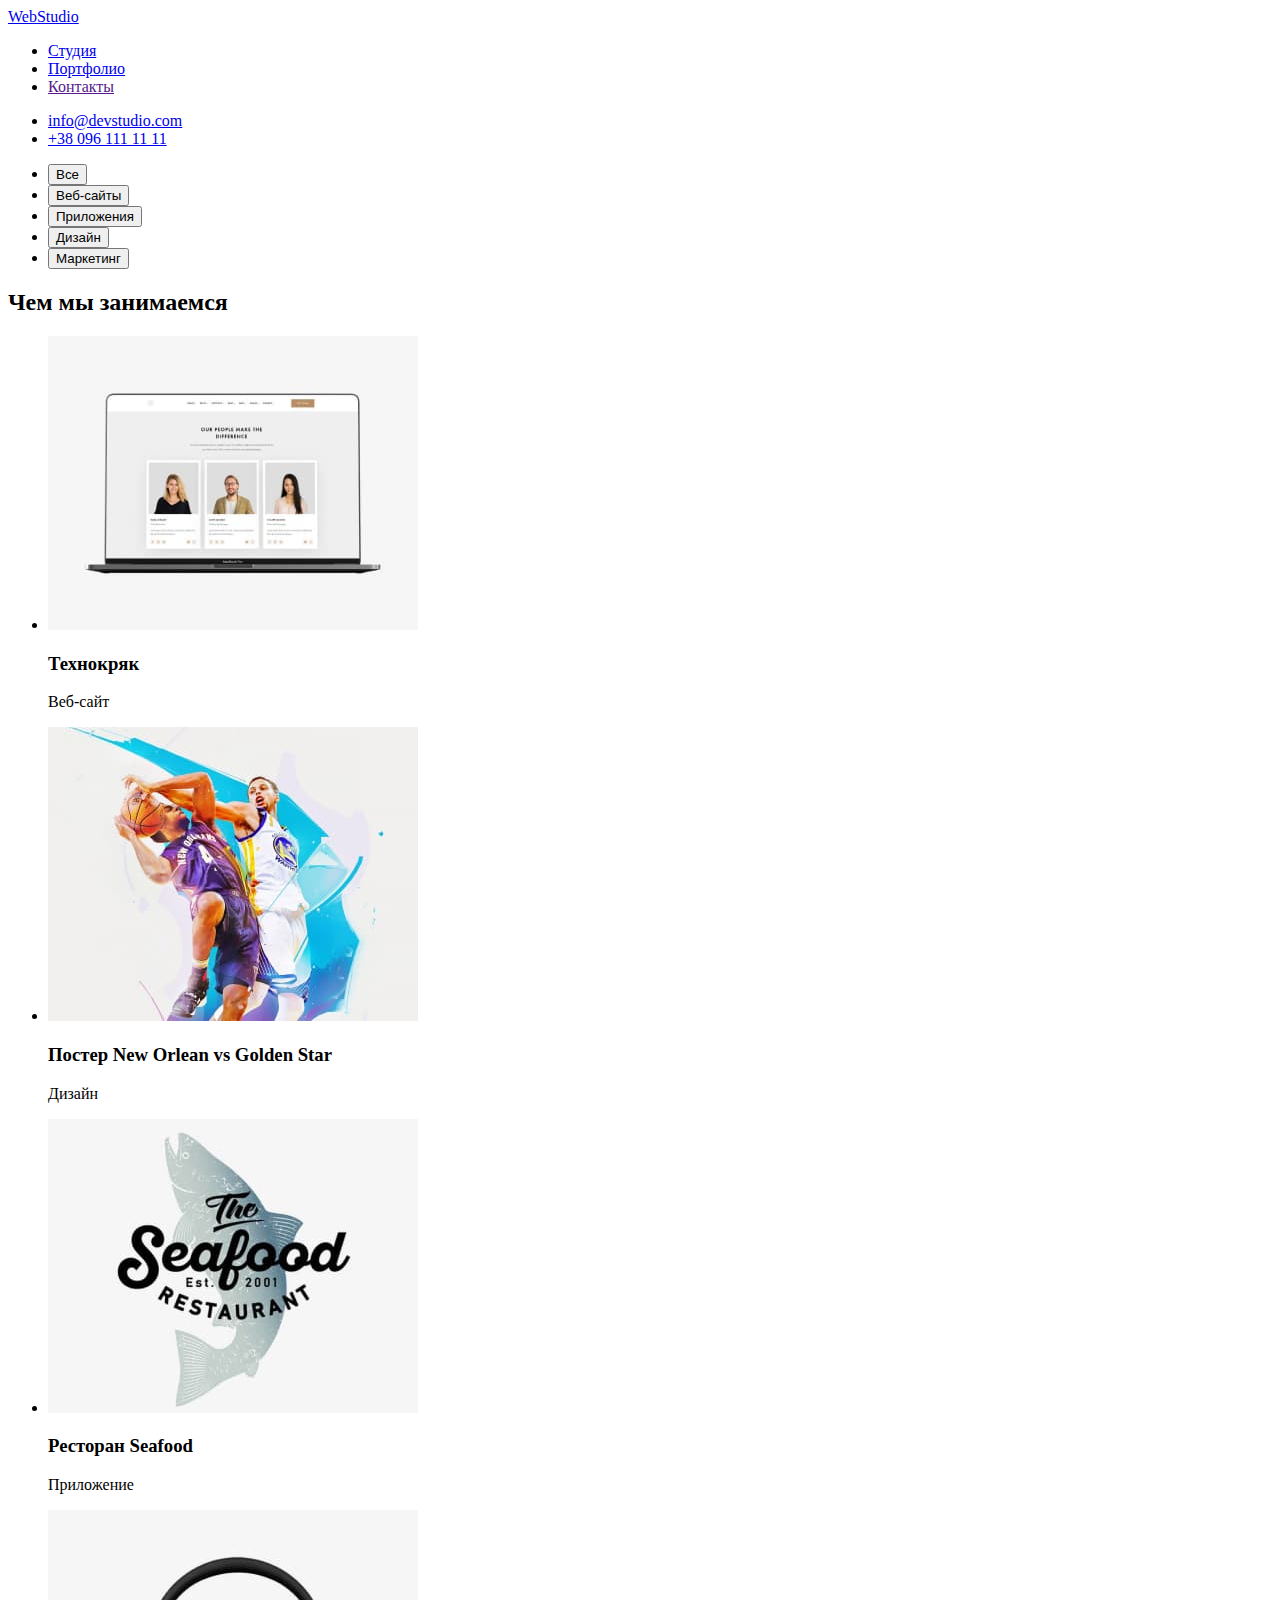
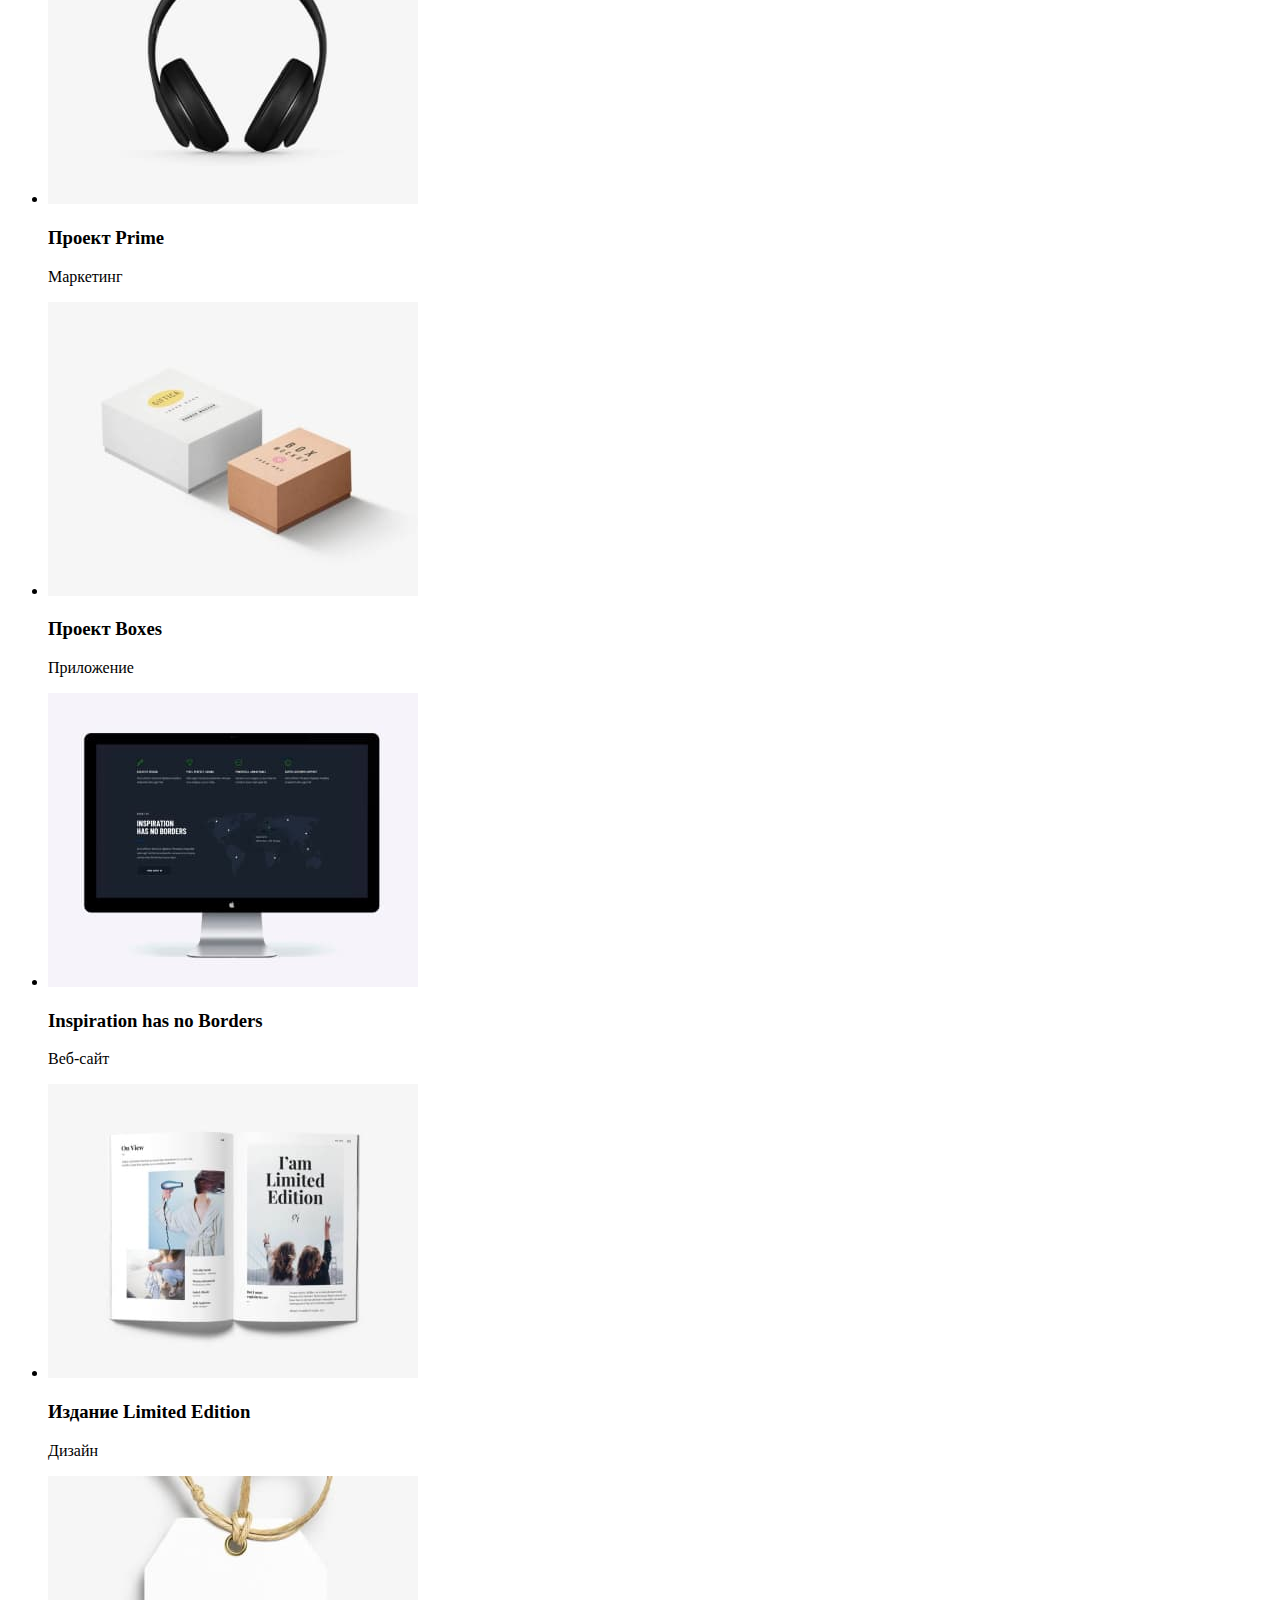
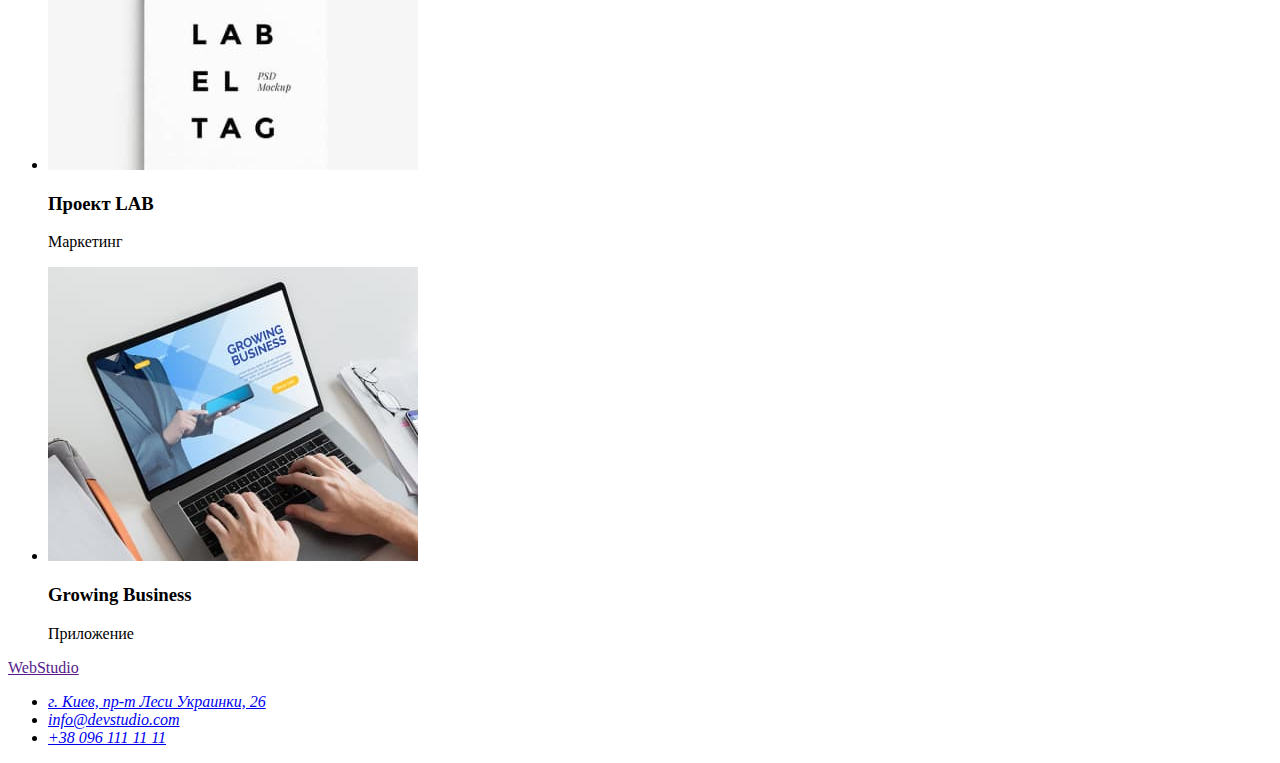
==== portfolio.html @ 5c87b514 "Update portfolio.html" ====
<!DOCTYPE html>
<html lang="en">
<head>
  <meta charset="UTF-8">
  <meta http-equiv="X-UA-Compatible" content="IE=edge">
  <meta name="viewport" content="width=device-width, initial-scale=1.0">
  <title>Document</title>
</head>
<body>

  <header>
    <nav>
      <a href="#">Web<span>Studio</span></a>
  
      <ul>
        <li> <a href="./index.html">Студия</a></li>
        <li> <a href="./portfolio.html">Портфолио</a></li>
        <li> <a href="">Контакты</a></li>
      </ul>
  
    </nav>
    <ul>
      <li><a href="mailto:info@devstudio.com">info@devstudio.com</a></li>
      <li><a href="tel:+380961111111">+38 096 111 11 11</a></li>
    </ul>
  </header>
  <main>
    <section>
      <ul>
        <li><button type="button">Все</button></li>
        <li><button type="button">Веб-сайты</button></li>
        <li><button type="button">Приложения</button></li>
        <li> <button type="button">Дизайн</button></li>
        <li> <button type="button">Маркетинг</button></li>
      </ul>
    </section>

    <section>
      <h2>Чем мы занимаемся</h2>
      <ul>
        <li> <img src="./images/technocryk.jpg" alt="Технокряк" width="370">
        <h3>Технокряк</h3>
        <p>Веб-сайт</p>
        </li>
        <li> <img src="./images/New_Orlean_vs_Golden_Star.jpg" alt="Постер_дизайн" width="370"></li>
        <h3>Постер New Orlean vs Golden Star</h3>
        <p>Дизайн</p>
        <li> <img src="./images/Seafood.jpg" alt="Ресторан" width="370"></li>
        <h3>Ресторан Seafood</h3>
        <p>Приложение</p>
        <li> <img src="./images/Prime.jpg" alt="Маркетинг" width="370"></li>
        <h3>Проект Prime</h3>
        <p>Маркетинг</p>
        <li> <img src="./images/Boxes.jpg" alt="Приложение" width="370"></li>
        <h3>Проект Boxes</h3>
        <p>Приложение</p>
        <li> <img src="./images/Inspiration_has_no_Borders.jpg" alt="Веб-сайт" width="370"></li>
        <h3>Inspiration has no Borders</h3>
        <p>Веб-сайт</p>
        <li> <img src="./images/Limited_Edition.jpg" alt="Дизайн" width="370"></li>
        <h3>Издание Limited Edition</h3>
        <p>Дизайн</p>
        <li> <img src="./images/LAB.jpg" alt="Маркетинг" width="370"></li>
        <h3>Проект LAB</h3>
        <p>Маркетинг</p>
        <li> <img src="./images/Growing_Business.jpg" alt="Приложение" width="370"></li>
        <h3>Growing Business</h3>
        <p>Приложение</p>
      
      </ul>
    
    </section>
  </main>
  <footer>
    <a href="">Web<span>Studio</span></a>
  
    <address>
      <ul>
        <li><a
            href="https://www.google.com/maps/d/viewer?msa=0&mid=10uSM3H-mIU3GznYo2szRIEphczw&ll=50.42732700000001%2C30.538092&z=17">г.
            Киев, пр-т Леси Украинки, 26</a></li>
        <li><a href="mailto:info@devstudio.com">info@devstudio.com</a></li>
        <li><a href="tel:+380961111111">+38 096 111 11 11</a></li>
      </ul>
  
    </address>
  </footer>

</body>
</html>
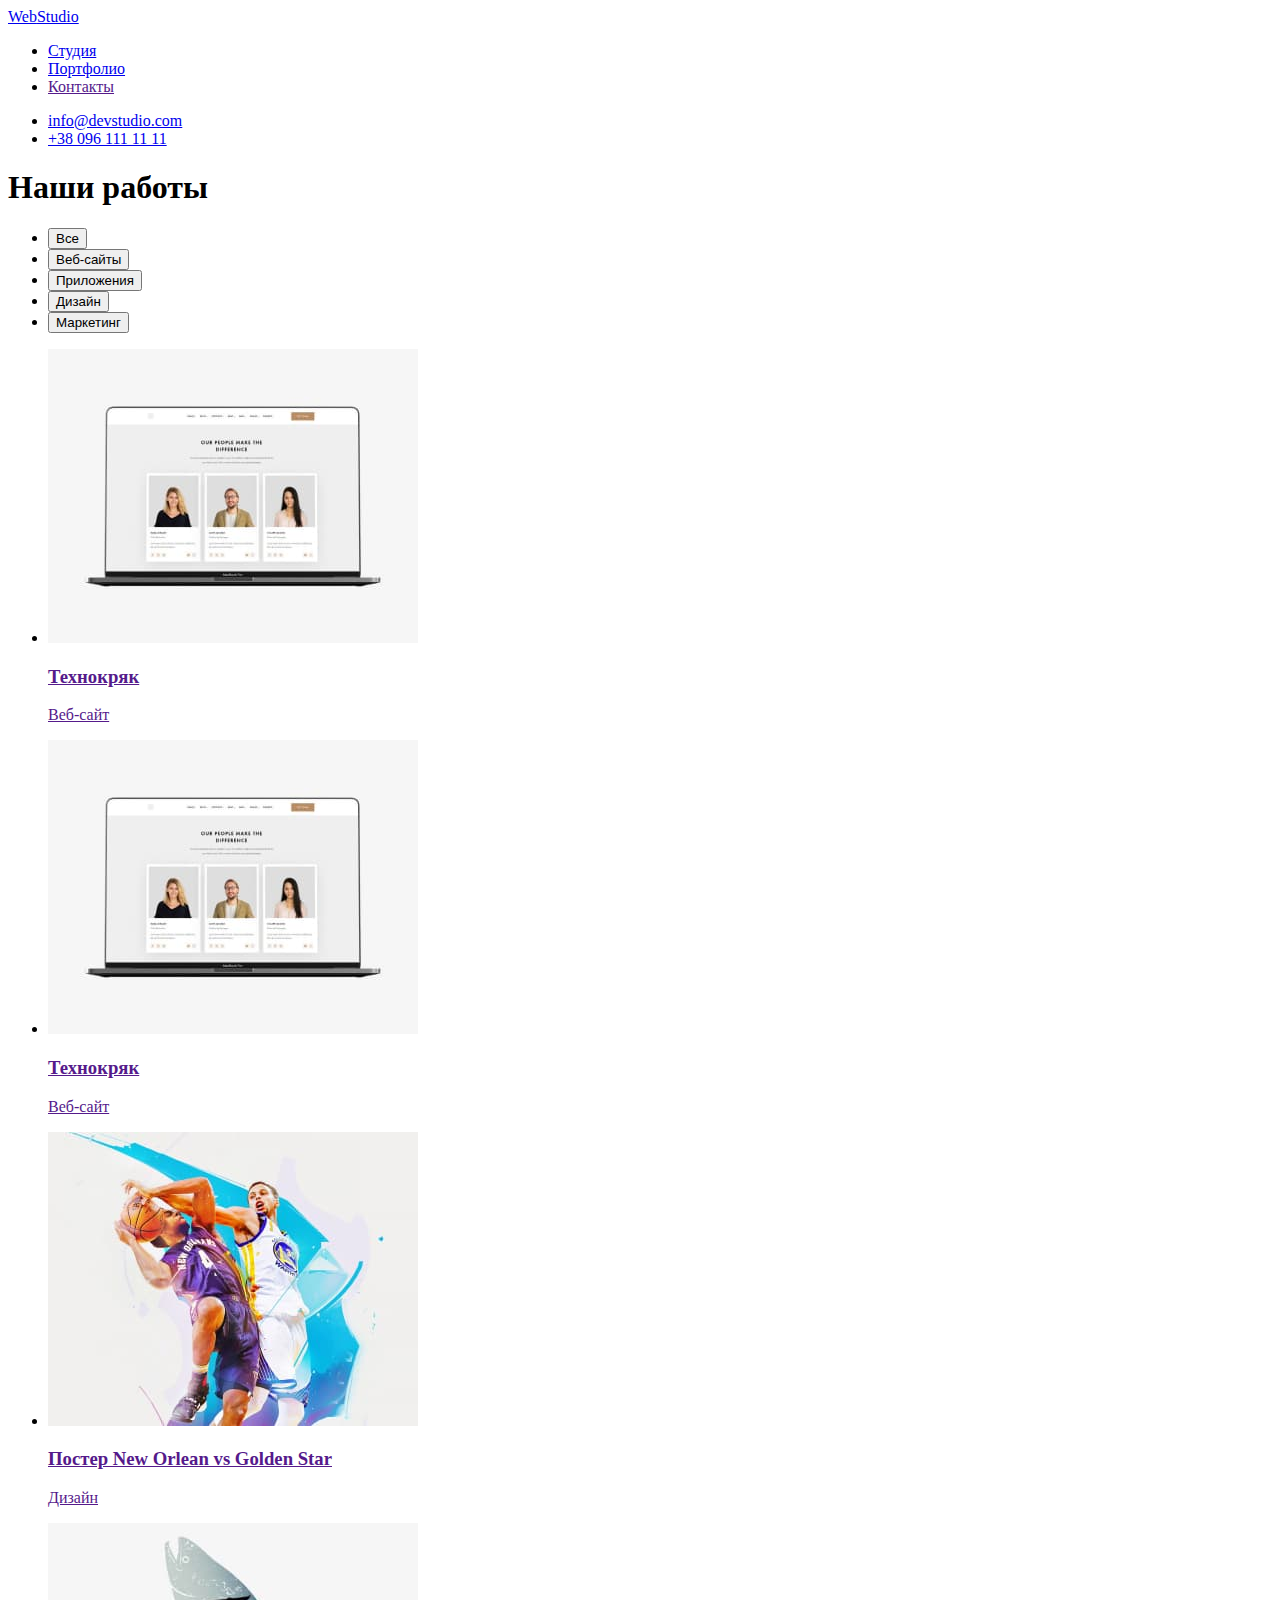
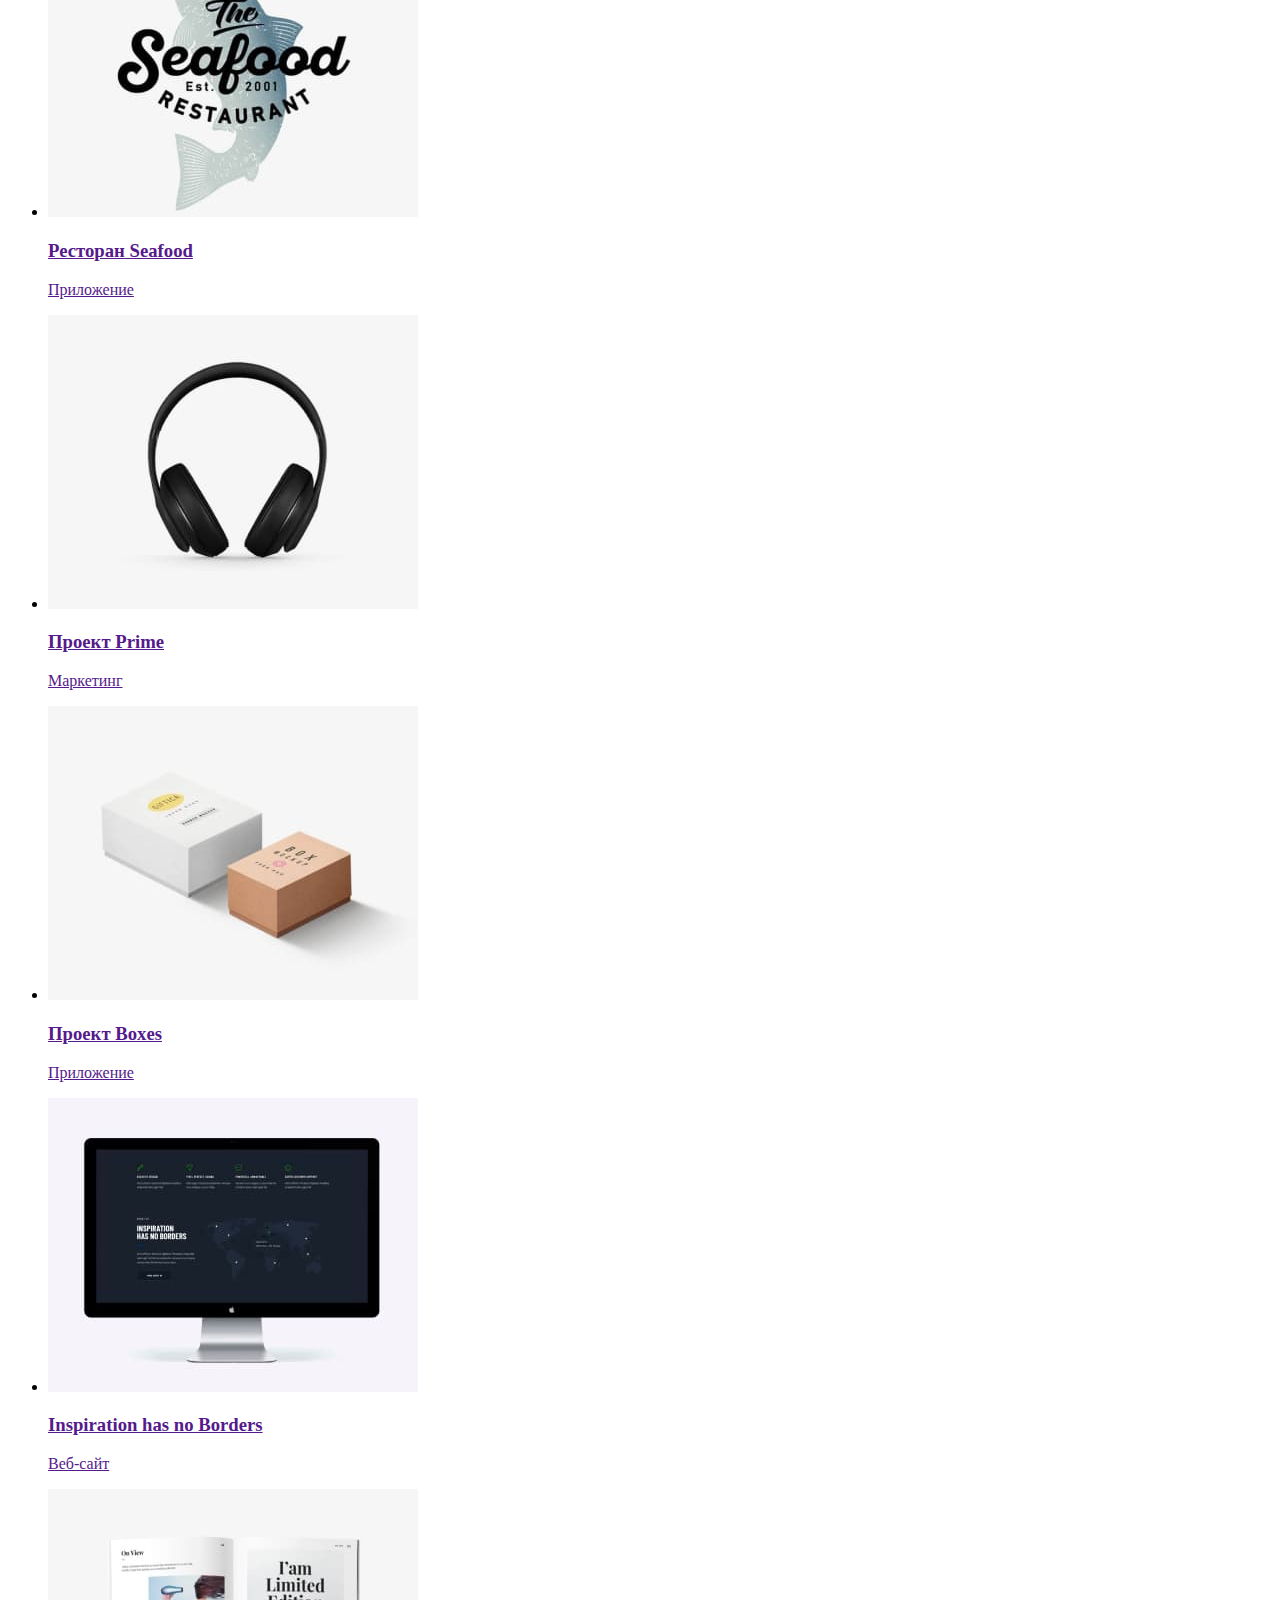
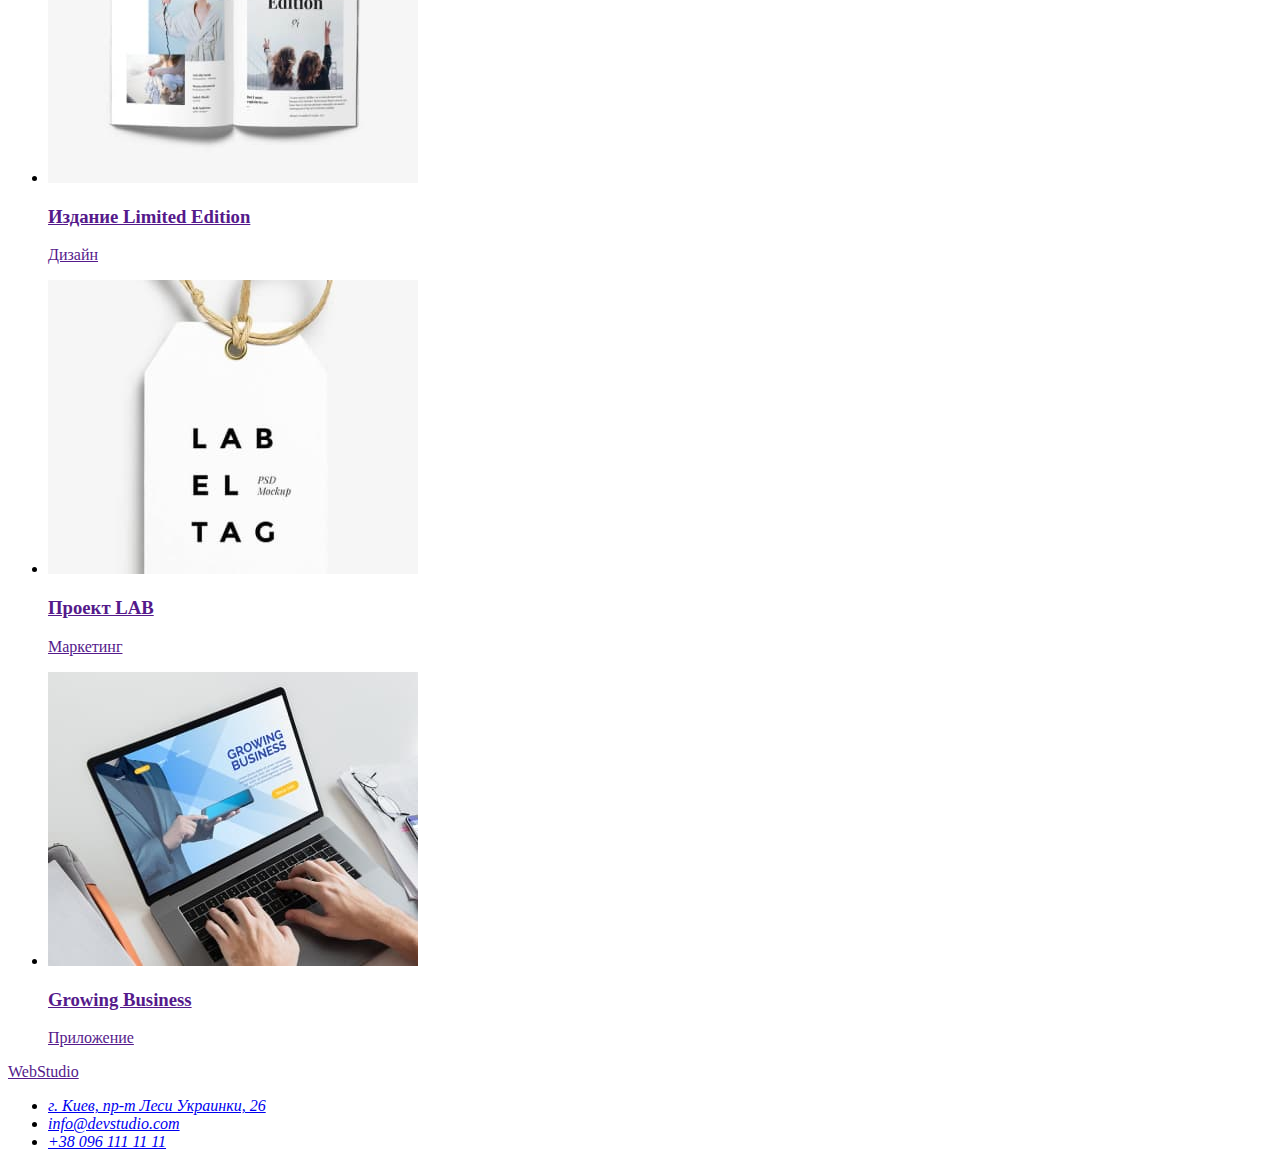
==== commit d38a9997: "добавляет классы для стилизации" ====
--- a/portfolio.html
+++ b/portfolio.html
@@ -5,82 +5,165 @@
   <meta http-equiv="X-UA-Compatible" content="IE=edge">
   <meta name="viewport" content="width=device-width, initial-scale=1.0">
   <title>Document</title>
+  <link rel="preconnect" href="https://fonts.googleapis.com">
+  <link rel="preconnect" href="https://fonts.gstatic.com" crossorigin>
+  <link
+    href="https://fonts.googleapis.com/css2?family=Raleway:wght@700&family=Roboto:ital,wght@0,400;0,500;0,700;1,900&display=swap"
+    rel="stylesheet">
+    <link rel="stylesheet" href="style.css">
 </head>
 <body>
 
   <header>
-    <nav>
-      <a href="#">Web<span>Studio</span></a>
+    <nav class="nav">
+      <a href="#" class="nav-logo">Web<span class="nav-link">Studio</span></a>
   
-      <ul>
-        <li> <a href="./index.html">Студия</a></li>
-        <li> <a href="./portfolio.html">Портфолио</a></li>
-        <li> <a href="">Контакты</a></li>
+      <ul class="nav-list">
+        <li class="nav-item">
+          <a href="./index.html" class="nav-link">Студия</a>
+        </li>
+        <li class="nav-item">
+          <a href="./portfolio.html" class="nav-link">Портфолио</a>
+        </li>
+        <li class="nav-item">
+          <a href="" class="nav-link">Контакты</a>
+        </li>
       </ul>
   
     </nav>
-    <ul>
-      <li><a href="mailto:info@devstudio.com">info@devstudio.com</a></li>
-      <li><a href="tel:+380961111111">+38 096 111 11 11</a></li>
+    <ul class="nav-contacts-list">
+      <li class="nav-contacts-list">
+        <a href="mailto:info@devstudio.com" class="nav-link">info@devstudio.com</a>
+      </li>
+      <li class="nav-contacts-list">
+        <a href="tel:+380961111111" class="nav-link">+38 096 111 11 11</a>
+      </li>
     </ul>
   </header>
+
   <main>
     <section>
-      <ul>
-        <li><button type="button">Все</button></li>
-        <li><button type="button">Веб-сайты</button></li>
-        <li><button type="button">Приложения</button></li>
-        <li> <button type="button">Дизайн</button></li>
-        <li> <button type="button">Маркетинг</button></li>
+      <h1>Наши работы</h1>
+      <ul class="filter-list">
+        <li class="filter-item">
+        <button type="button" class="filter-btn">Все</button>
+          </li>
+        <li class="filter-item">
+        <button type="button" class="filter-btn">Веб-сайты</button>
+          </li>
+        <li class="filter-item">
+          <button type="button" class="filter-btn">Приложения</button>
+          </li>
+        <li class="filter-item">
+           <button type="button" class="filter-btn">Дизайн</button>
+          </li>
+        <li class="filter-item">
+           <button type="button" class="filter-btn">Маркетинг</button>
+          </li>
       </ul>
-    </section>
+    
 
-    <section>
-      <h2>Чем мы занимаемся</h2>
-      <ul>
-        <li> <img src="./images/technocryk.jpg" alt="Технокряк" width="370">
-        <h3>Технокряк</h3>
-        <p>Веб-сайт</p>
+    
+      <ul class="section-working">
+        <li class="section-working-item"> 
+          <a href="" class="section-working-link" >
+            <img src="./images/technocryk.jpg" alt="Технокряк" width="370">
+            <h3 class="section-working-title">Технокряк</h3>
+            <p class="section-working-text">Веб-сайт</p>
+          </a>
         </li>
-        <li> <img src="./images/New_Orlean_vs_Golden_Star.jpg" alt="Постер_дизайн" width="370"></li>
-        <h3>Постер New Orlean vs Golden Star</h3>
-        <p>Дизайн</p>
-        <li> <img src="./images/Seafood.jpg" alt="Ресторан" width="370"></li>
-        <h3>Ресторан Seafood</h3>
-        <p>Приложение</p>
-        <li> <img src="./images/Prime.jpg" alt="Маркетинг" width="370"></li>
-        <h3>Проект Prime</h3>
-        <p>Маркетинг</p>
-        <li> <img src="./images/Boxes.jpg" alt="Приложение" width="370"></li>
-        <h3>Проект Boxes</h3>
-        <p>Приложение</p>
-        <li> <img src="./images/Inspiration_has_no_Borders.jpg" alt="Веб-сайт" width="370"></li>
-        <h3>Inspiration has no Borders</h3>
-        <p>Веб-сайт</p>
-        <li> <img src="./images/Limited_Edition.jpg" alt="Дизайн" width="370"></li>
-        <h3>Издание Limited Edition</h3>
-        <p>Дизайн</p>
-        <li> <img src="./images/LAB.jpg" alt="Маркетинг" width="370"></li>
-        <h3>Проект LAB</h3>
-        <p>Маркетинг</p>
-        <li> <img src="./images/Growing_Business.jpg" alt="Приложение" width="370"></li>
-        <h3>Growing Business</h3>
-        <p>Приложение</p>
+
+        <li  class="section-working-item">
+          <a href="" class="section-working-link">
+            <img src="./images/technocryk.jpg" alt="Технокряк" width="370">
+            <h3 class="section-working-title">Технокряк</h3>
+            <p class="section-working-text">Веб-сайт</p>
+        </a>
+        </li>
+
+        <li class="section-working-item"> 
+          <a href="" class="section-working-link">
+            <img src="./images/New_Orlean_vs_Golden_Star.jpg" alt="Постер_дизайн" width="370">
+            <h3 class="section-working-title">Постер New Orlean vs Golden Star</h3>
+            <p class="section-working-text">Дизайн</p>
+          </a>
+        </li>
+
+        <li class="section-working-item">
+          <a href="" class="section-working-link">
+          <img src="./images/Seafood.jpg" alt="Ресторан" width="370">
+        <h3 class="section-working-title">Ресторан Seafood</h3>
+        <p class="section-working-text">Приложение</p>
+         </a>
+        </li>
+
+        <li class="section-working-item">
+          <a href="" class="section-working-link">
+           <img src="./images/Prime.jpg" alt="Маркетинг" width="370">
+        <h3 class="section-working-title">Проект Prime</h3>
+        <p class="section-working-text">Маркетинг</p>
+         </a>
+        </li>
+
+        <li class="section-working-item">
+          <a href="" class="section-working-link">
+           <img src="./images/Boxes.jpg" alt="Приложение" width="370">
+        <h3 class="section-working-title">Проект Boxes</h3>
+        <p class="section-working-text">Приложение</p>
+         </a>
+        </li>
+
+        <li class="section-working-item">
+          <a href="" class="section-working-link">
+           <img src="./images/Inspiration_has_no_Borders.jpg" alt="Веб-сайт" width="370">
+        <h3 class="section-working-title">Inspiration has no Borders</h3>
+        <p class="section-working-text">Веб-сайт</p>
+         </a>
+        </li>
+        <li class="section-working-item">
+          <a href="" class="section-working-link">
+            <img src="./images/Limited_Edition.jpg" alt="Дизайн" width="370">
+            <h3 class="section-working-title">Издание Limited Edition</h3>
+            <p class="section-working-text">Дизайн</p>
+         </a>
+        </li>
+
+        <li class="section-working-item">
+          <a href="" class="section-working-link">
+            <img src="./images/LAB.jpg" alt="Маркетинг" width="370">
+            <h3 class="section-working-title">Проект LAB</h3>
+            <p class="section-working-text">Маркетинг</p>
+         </a>
+        </li>
+
+        <li class="section-working-item">
+          <a href="" class="section-working-link">
+           <img src="./images/Growing_Business.jpg" alt="Приложение" width="370">
+            <h3 class="section-working-title">Growing Business</h3>
+            <p class="section-working-text">Приложение</p>
+         </a>
+        </li>
       
       </ul>
     
     </section>
   </main>
+
   <footer>
-    <a href="">Web<span>Studio</span></a>
+    <a href="" class="nav-logo">Web<span class="nav-link">Studio</span></a>
   
     <address>
-      <ul>
-        <li><a
-            href="https://www.google.com/maps/d/viewer?msa=0&mid=10uSM3H-mIU3GznYo2szRIEphczw&ll=50.42732700000001%2C30.538092&z=17">г.
-            Киев, пр-т Леси Украинки, 26</a></li>
-        <li><a href="mailto:info@devstudio.com">info@devstudio.com</a></li>
-        <li><a href="tel:+380961111111">+38 096 111 11 11</a></li>
+      <ul class="addr-list">
+        <li class="addr-item">
+          <a href="https://www.google.com/maps/d/viewer?msa=0&mid=10uSM3H-mIU3GznYo2szRIEphczw&ll=50.42732700000001%2C30.538092&z=17"
+            class="addr-link">г. Киев, пр-т Леси Украинки, 26</a>
+        </li>
+        <li>
+          <a href="mailto:info@devstudio.com" class="addr-link">info@devstudio.com</a>
+        </li>
+        <li>
+          <a href="tel:+380961111111" class="addr-link">+38 096 111 11 11</a>
+        </li>
       </ul>
   
     </address>
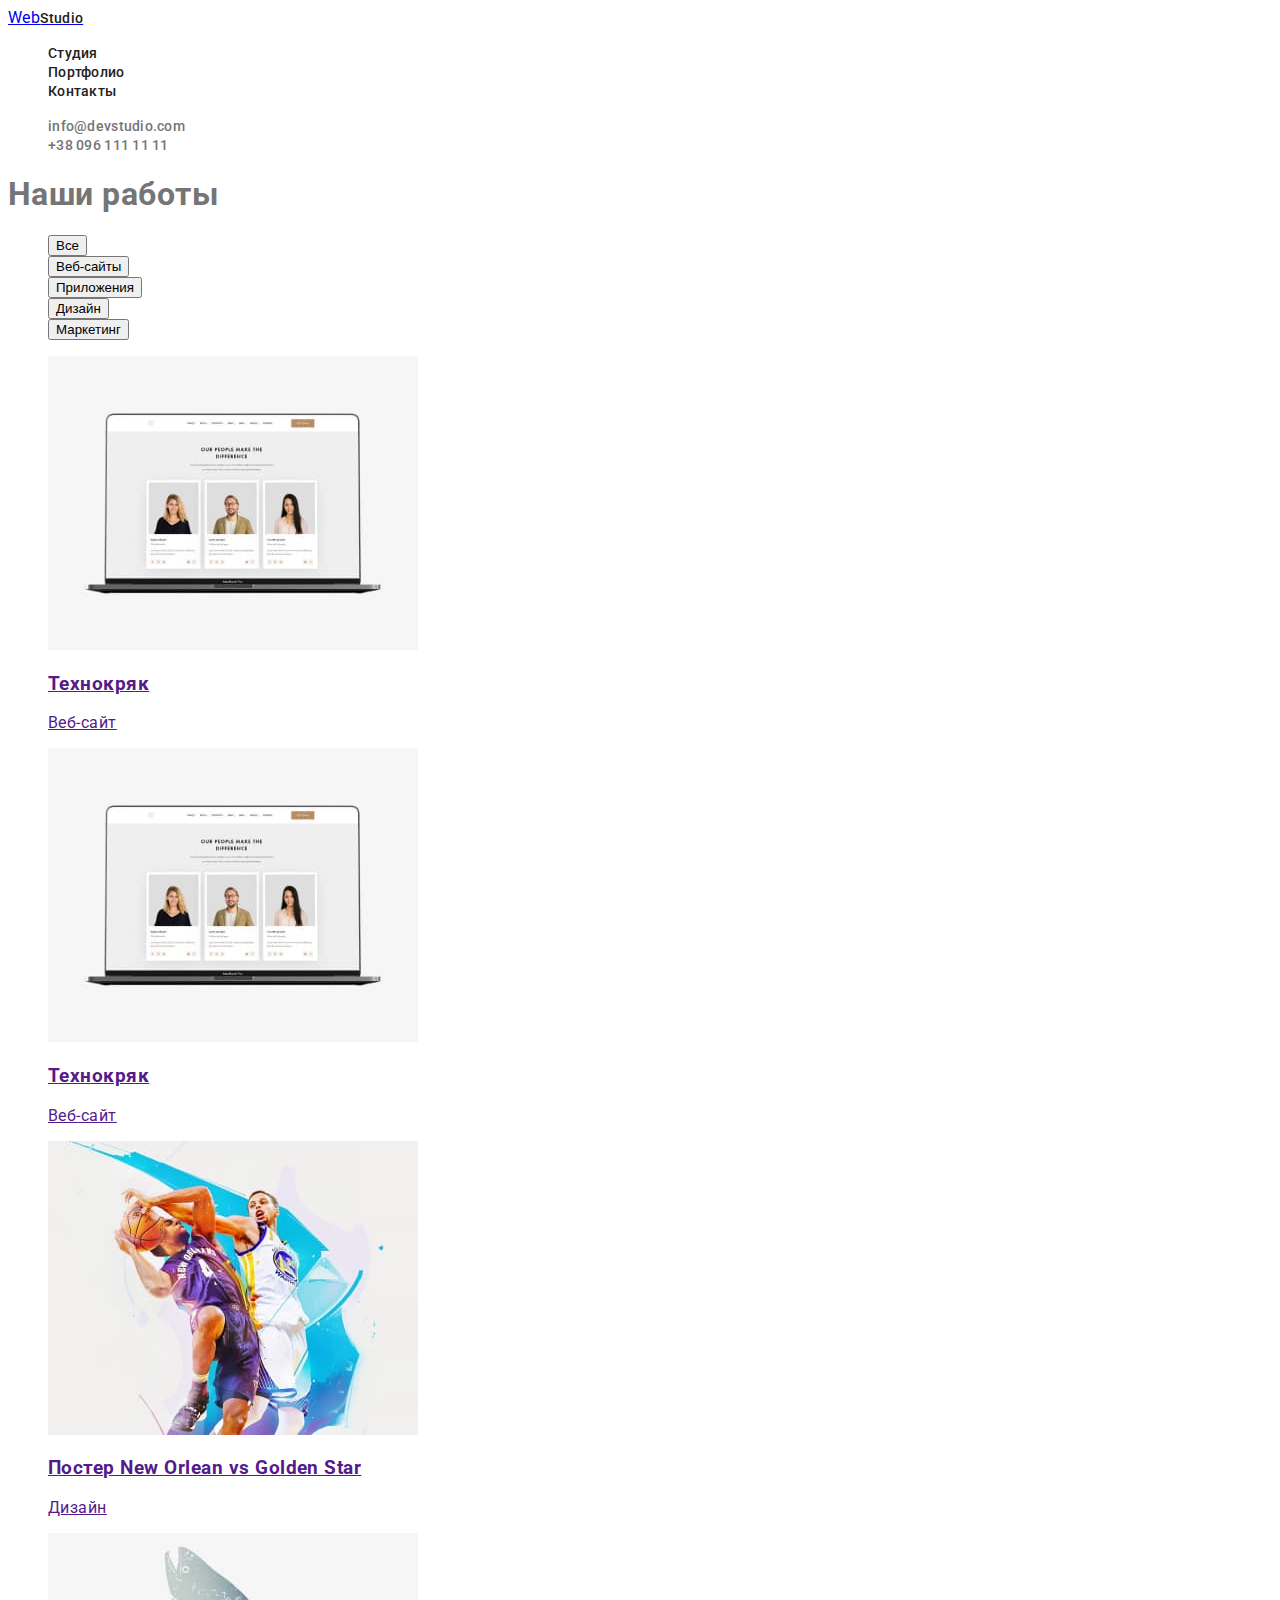
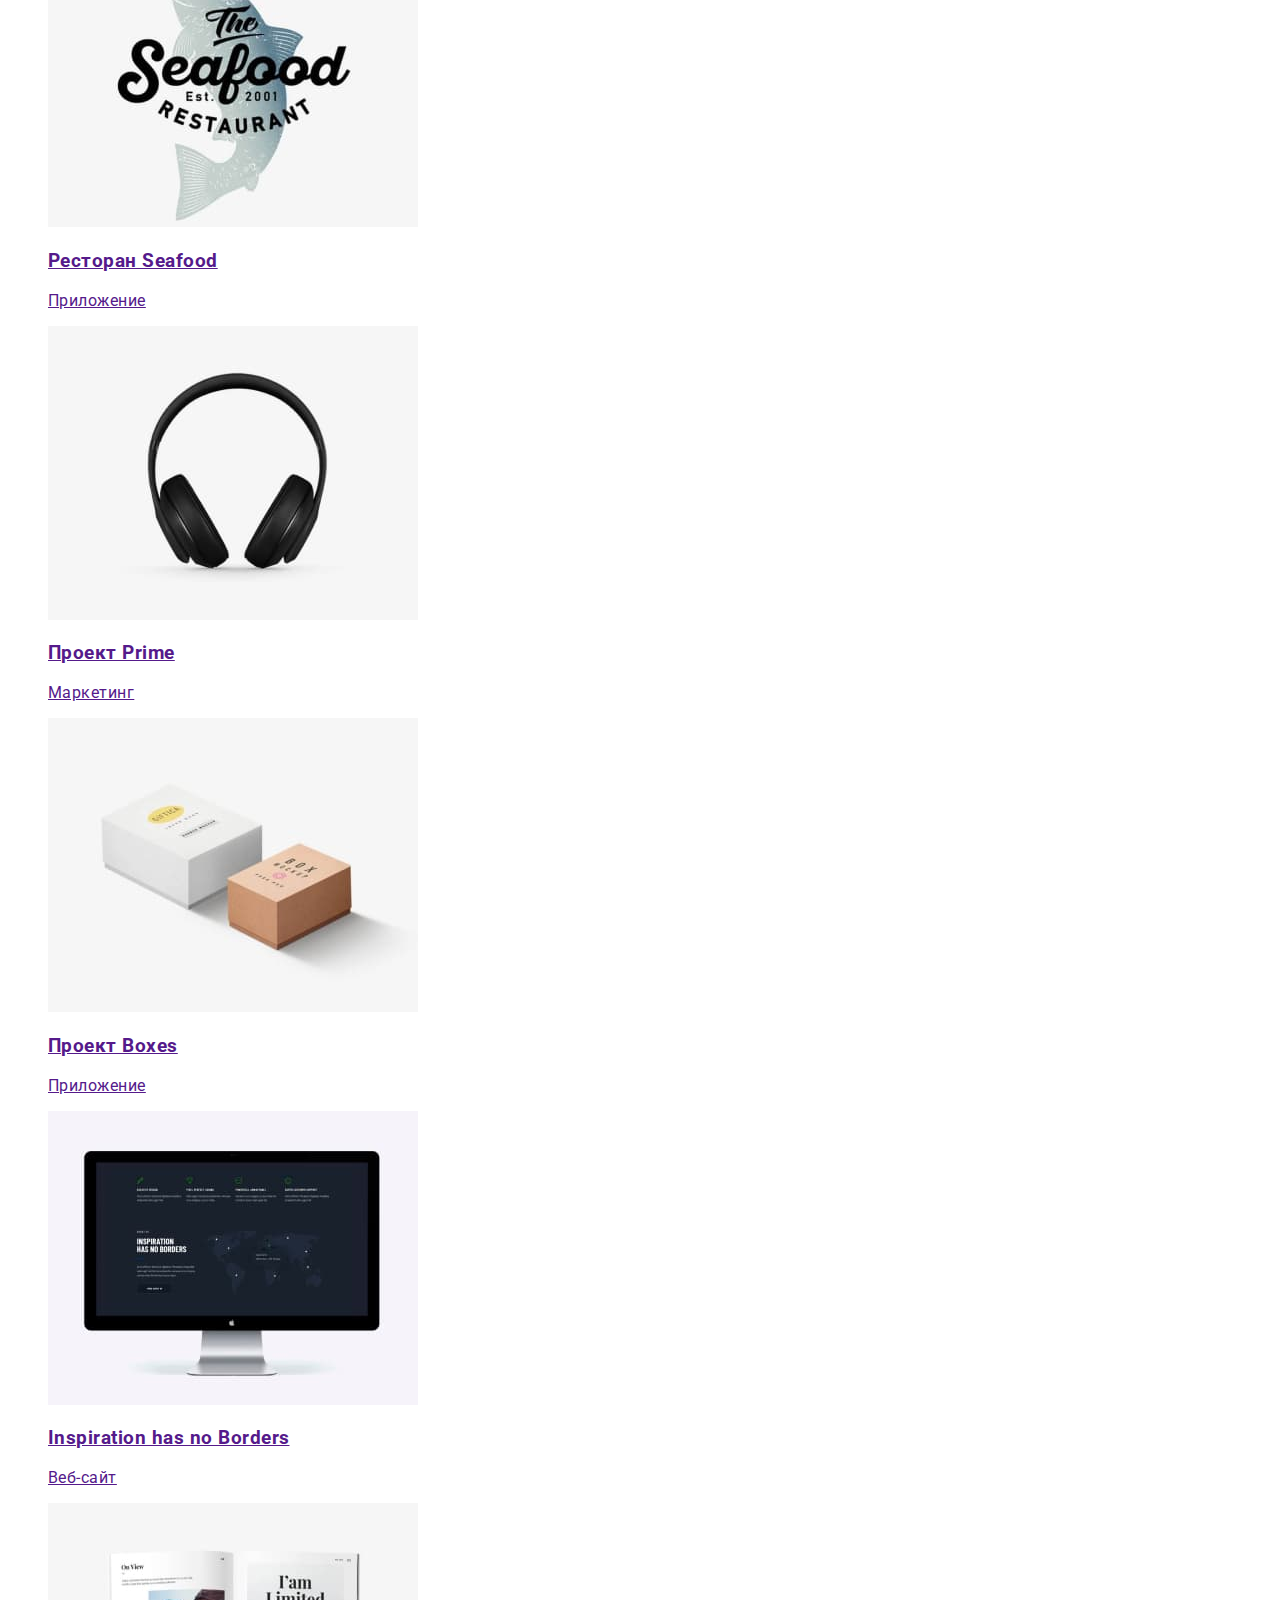
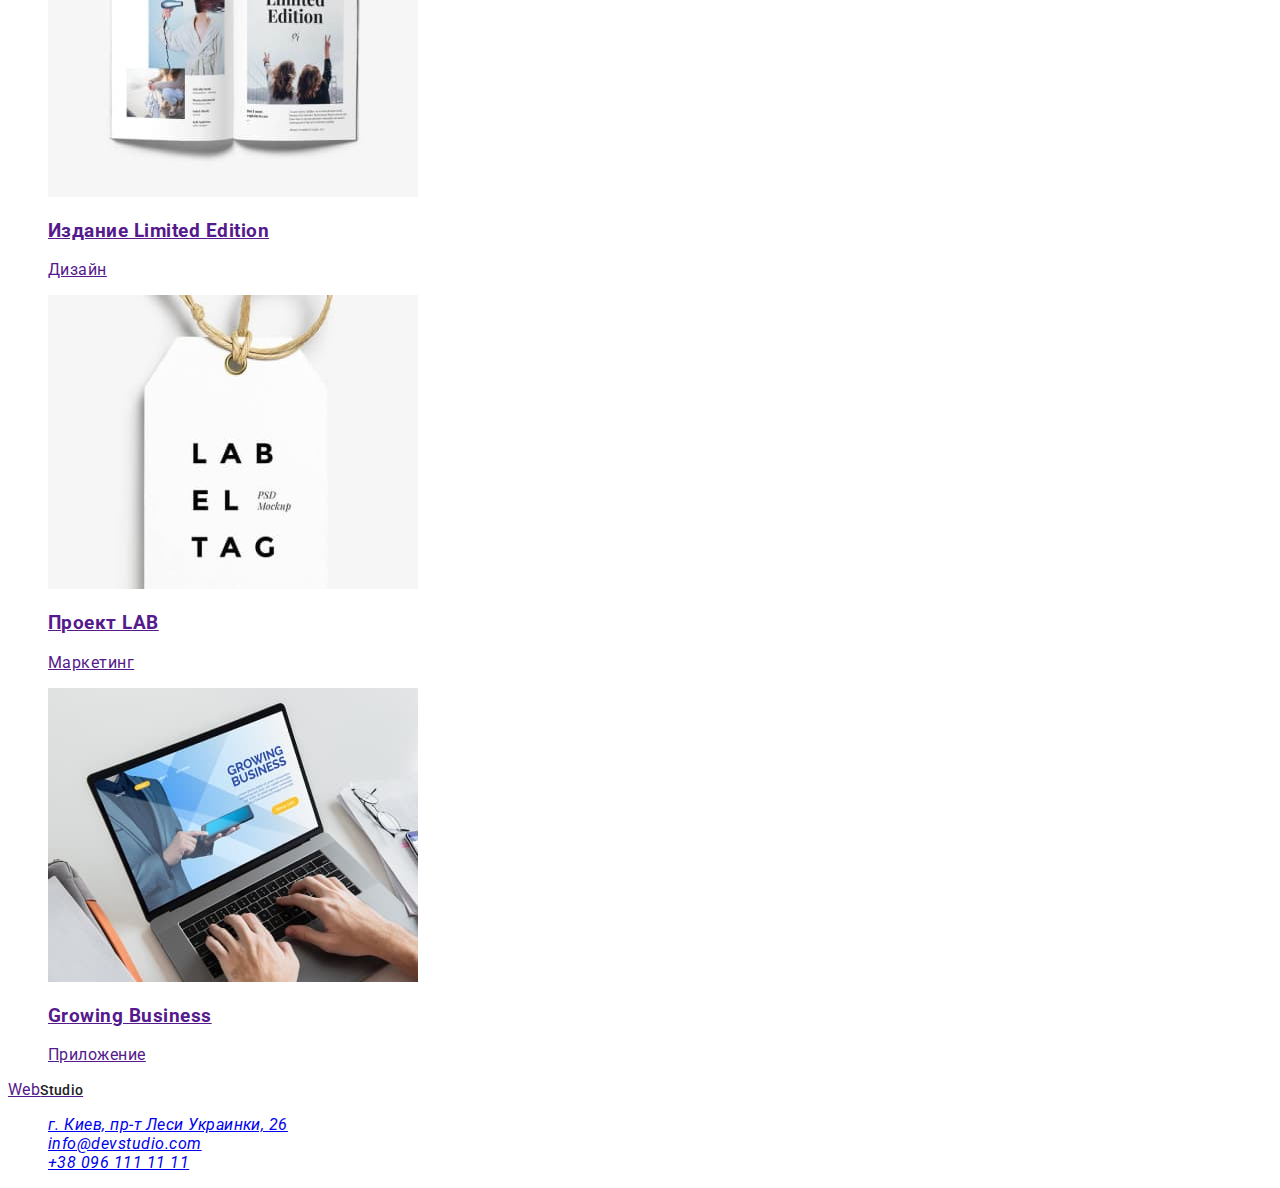
==== commit 4e5b72f4: "добавляет css стили" ====
--- a/portfolio.html
+++ b/portfolio.html
@@ -10,7 +10,7 @@
   <link
     href="https://fonts.googleapis.com/css2?family=Raleway:wght@700&family=Roboto:ital,wght@0,400;0,500;0,700;1,900&display=swap"
     rel="stylesheet">
-    <link rel="stylesheet" href="style.css">
+    <link rel="stylesheet" href="./scc/style.css">
 </head>
 <body>
 
@@ -18,7 +18,7 @@
     <nav class="nav">
       <a href="#" class="nav-logo">Web<span class="nav-link">Studio</span></a>
   
-      <ul class="nav-list">
+      <ul class="list nav-list">
         <li class="nav-item">
           <a href="./index.html" class="nav-link">Студия</a>
         </li>
@@ -31,11 +31,11 @@
       </ul>
   
     </nav>
-    <ul class="nav-contacts-list">
-      <li class="nav-contacts-list">
+    <ul class="list nav-contacts-list">
+      <li class="nav-contacts-item">
         <a href="mailto:info@devstudio.com" class="nav-link">info@devstudio.com</a>
       </li>
-      <li class="nav-contacts-list">
+      <li class="nav-contacts-item">
         <a href="tel:+380961111111" class="nav-link">+38 096 111 11 11</a>
       </li>
     </ul>
@@ -44,7 +44,7 @@
   <main>
     <section>
       <h1>Наши работы</h1>
-      <ul class="filter-list">
+      <ul class="list filter-list">
         <li class="filter-item">
         <button type="button" class="filter-btn">Все</button>
           </li>
@@ -64,7 +64,7 @@
     
 
     
-      <ul class="section-working">
+      <ul class="list section-working">
         <li class="section-working-item"> 
           <a href="" class="section-working-link" >
             <img src="./images/technocryk.jpg" alt="Технокряк" width="370">
@@ -153,7 +153,7 @@
     <a href="" class="nav-logo">Web<span class="nav-link">Studio</span></a>
   
     <address>
-      <ul class="addr-list">
+      <ul class="list addr-list">
         <li class="addr-item">
           <a href="https://www.google.com/maps/d/viewer?msa=0&mid=10uSM3H-mIU3GznYo2szRIEphczw&ll=50.42732700000001%2C30.538092&z=17"
             class="addr-link">г. Киев, пр-т Леси Украинки, 26</a>
--- a/scc/style.css
+++ b/scc/style.css
@@ -0,0 +1,101 @@
+:root {
+  --primere-text: #757575;
+  --title: #212121;
+  --secondary: #ffffff;
+  --bg-footer: #2f303a;
+  --accent: #2196f3;
+}
+
+body {
+  font-family: 'Roboto', sans-serif;
+  letter-spacing: 0.03em;
+  background-color: var(--secondary);
+  color: var(--primere-text);
+}
+
+.list {
+  list-style: none;
+}
+.nav-logo .accent {
+  text-decoration: none;
+  color: var(--accent);
+  font-weight: bold;
+  font-size: 26px;
+  line-height: 1.19;
+  letter-spacing: 0.03em;
+}
+.nav-link {
+  text-decoration: none;
+  font-weight: 500;
+  font-size: 14px;
+  line-height: 1.14;
+  letter-spacing: 0.02em;
+  color: var(--title);
+}
+
+.nav-contacts-item .nav-link {
+  font-weight: 500;
+  font-size: 14px;
+  line-height: 1.14;
+  letter-spacing: 0.02em;
+  color: var(--primere-text);
+}
+
+.title {
+  font-weight: 900;
+  font-size: 44px;
+  line-height: 1.36;
+  text-align: center;
+  letter-spacing: 0.06em;
+  text-transform: uppercase;
+  background: #2f303a;
+  color: var(--secondary);
+}
+
+.btn {
+  font-weight: bold;
+  font-size: 16px;
+  line-height: 1.87;
+  letter-spacing: 0.06em;
+  color: var(--secondary);
+  background: var(--accent);
+  box-shadow: 0px 4px 4px rgba(0, 0, 0, 0.15);
+  border-radius: 4px;
+  border: none;
+}
+.section-title {
+  font-weight: bold;
+  font-size: 36px;
+  line-height: 1.17;
+  text-align: center;
+  letter-spacing: 0.03em;
+  color: var(--title);
+}
+.pas-title {
+  font-weight: bold;
+  font-size: 14px;
+  line-height: 1.14;
+  letter-spacing: 0.03em;
+  text-transform: uppercase;
+
+  color: var(--title);
+}
+.pas-text {
+  font-size: 14px;
+  line-height: 1.71;
+  letter-spacing: 0.03em;
+}
+
+.user-team {
+  font-weight: 500;
+  font-size: 16px;
+  line-height: 1.19;
+  letter-spacing: 0.03em;
+  color: var(--title);
+}
+
+.user-text {
+  font-size: 16px;
+  line-height: 1.19;
+  letter-spacing: 0.03em;
+}
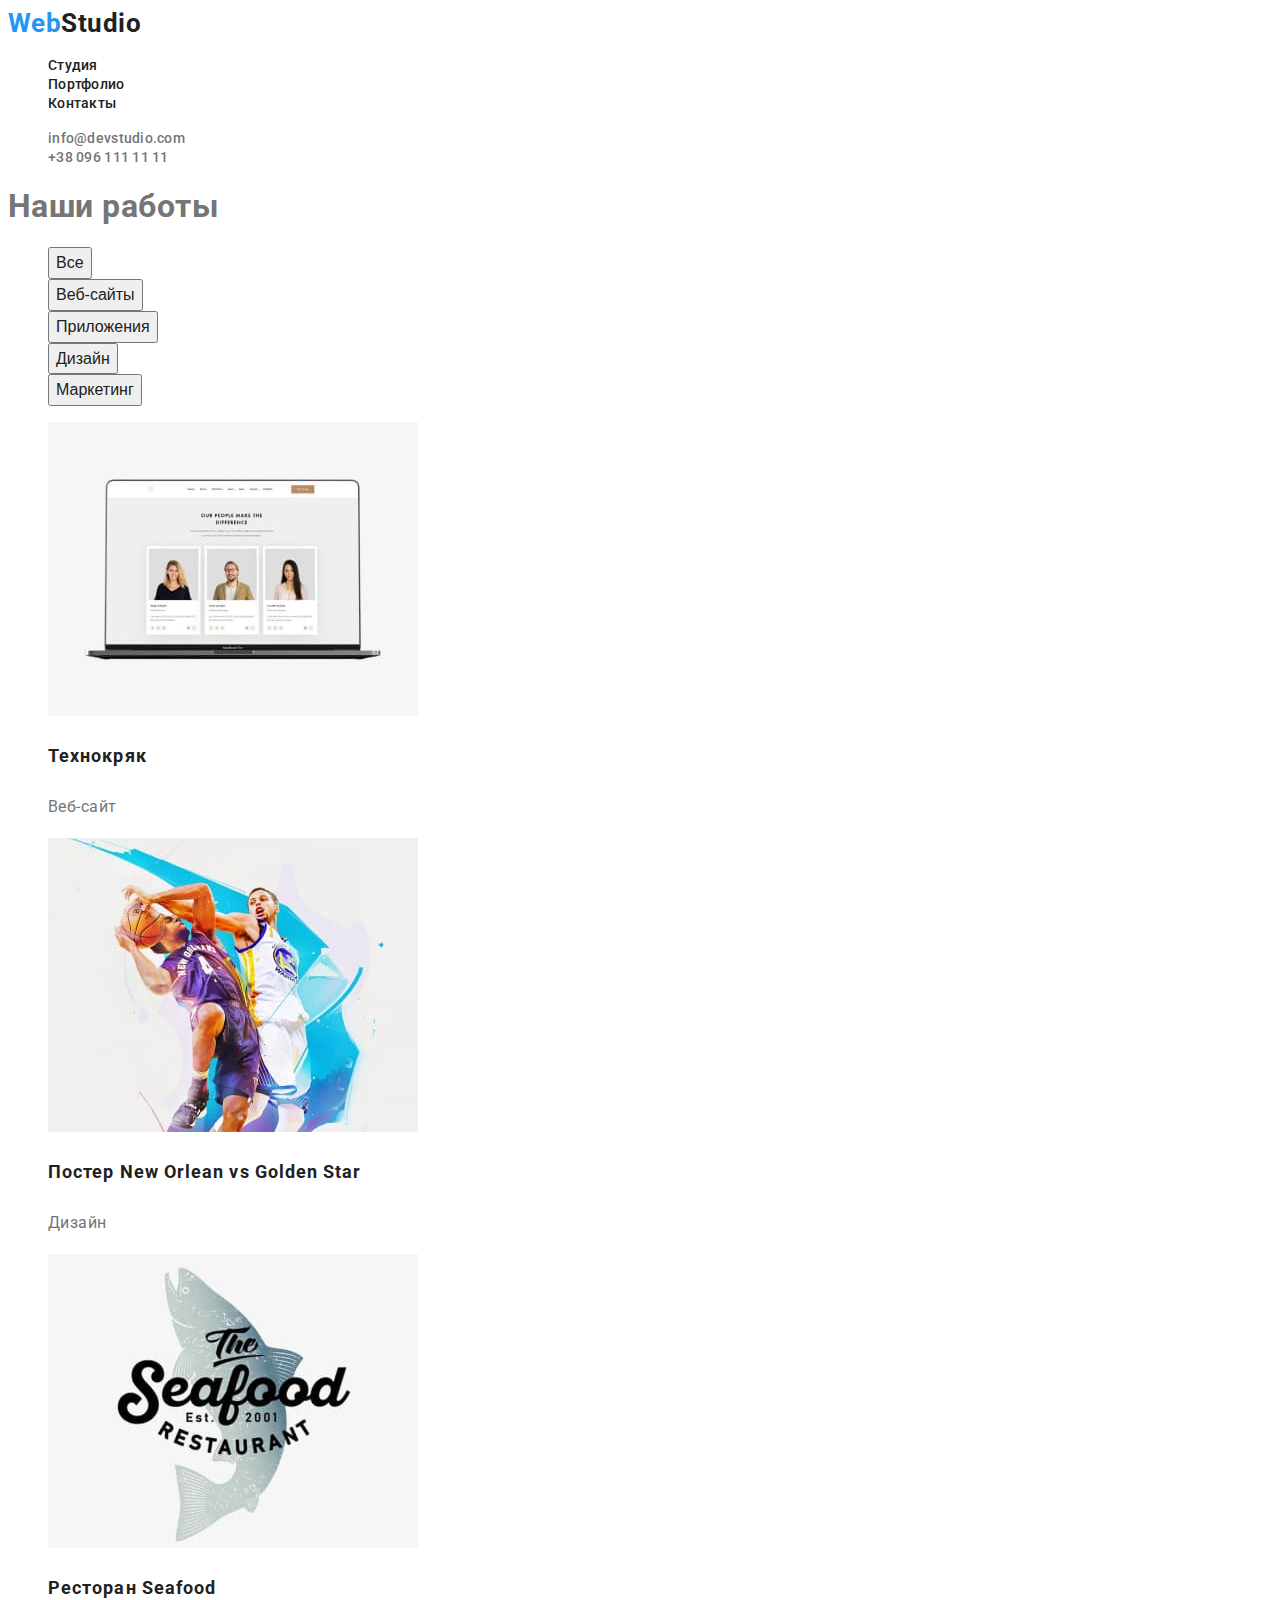
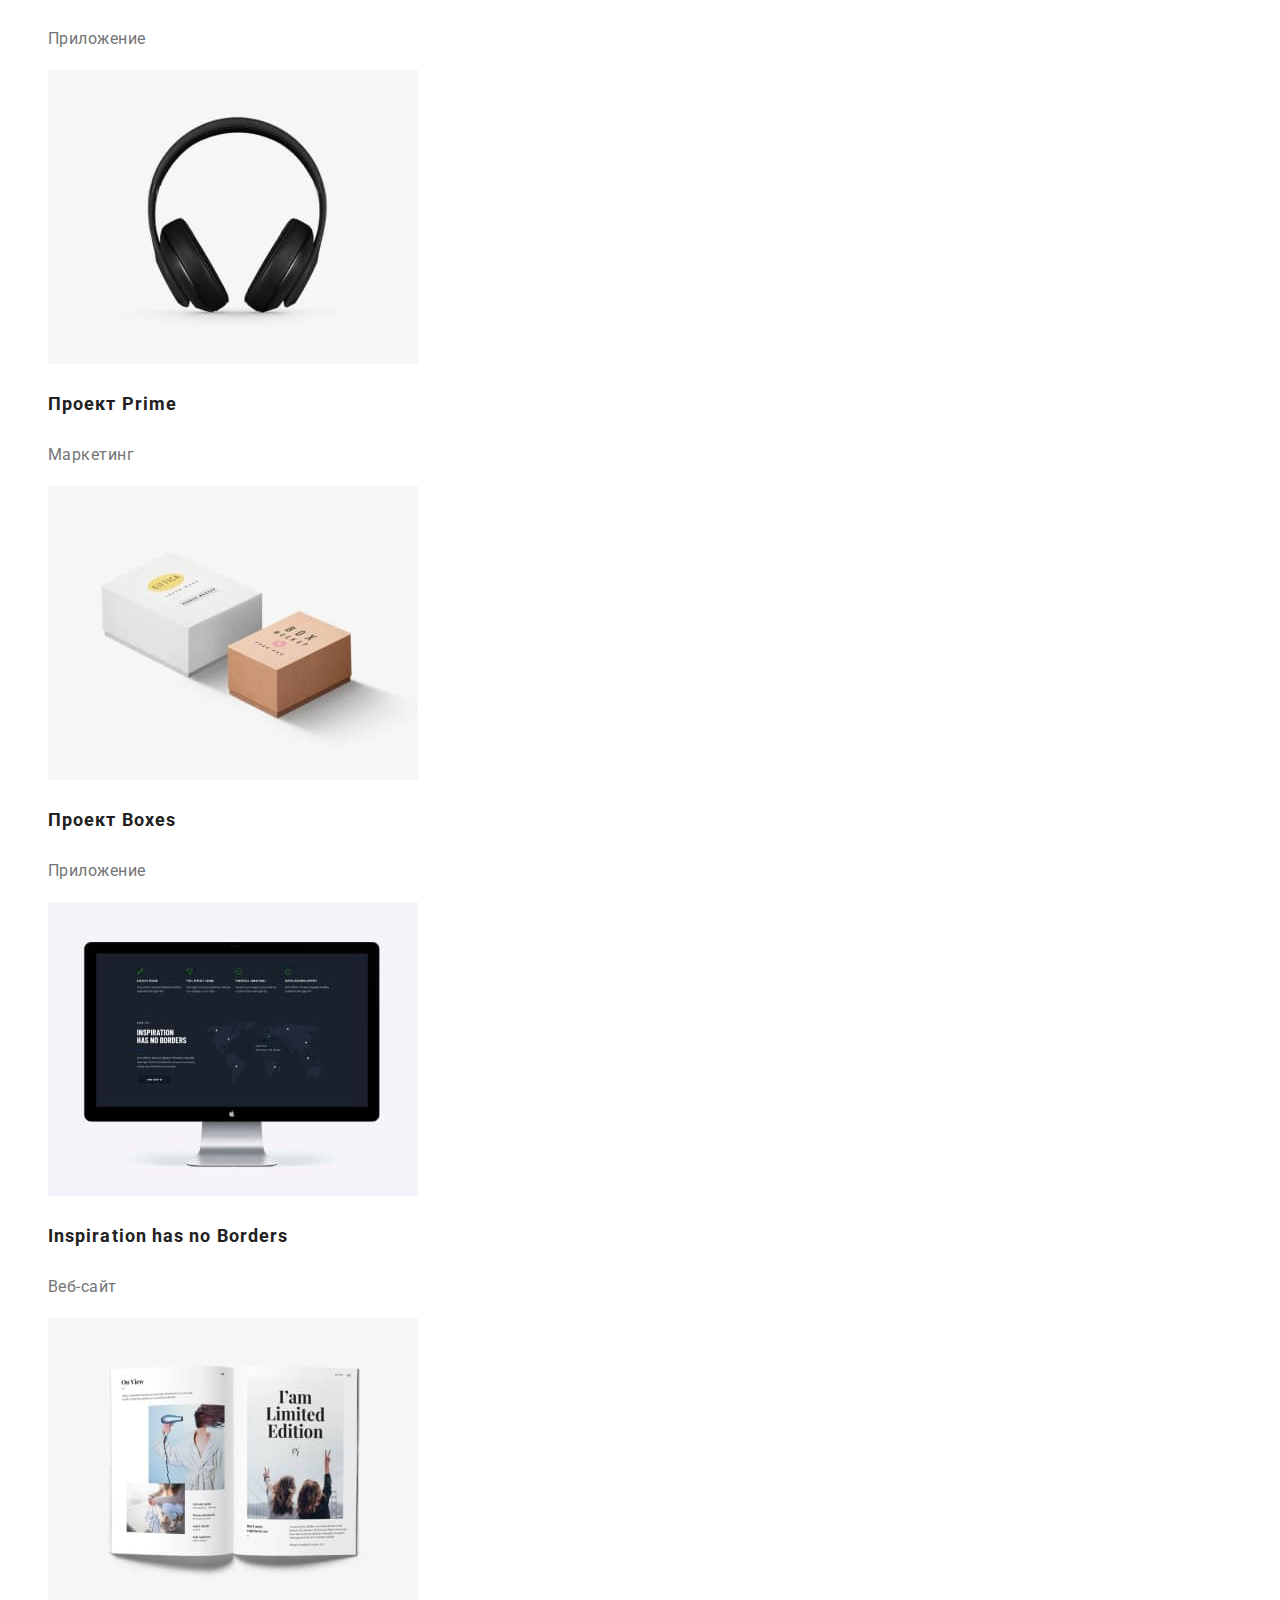
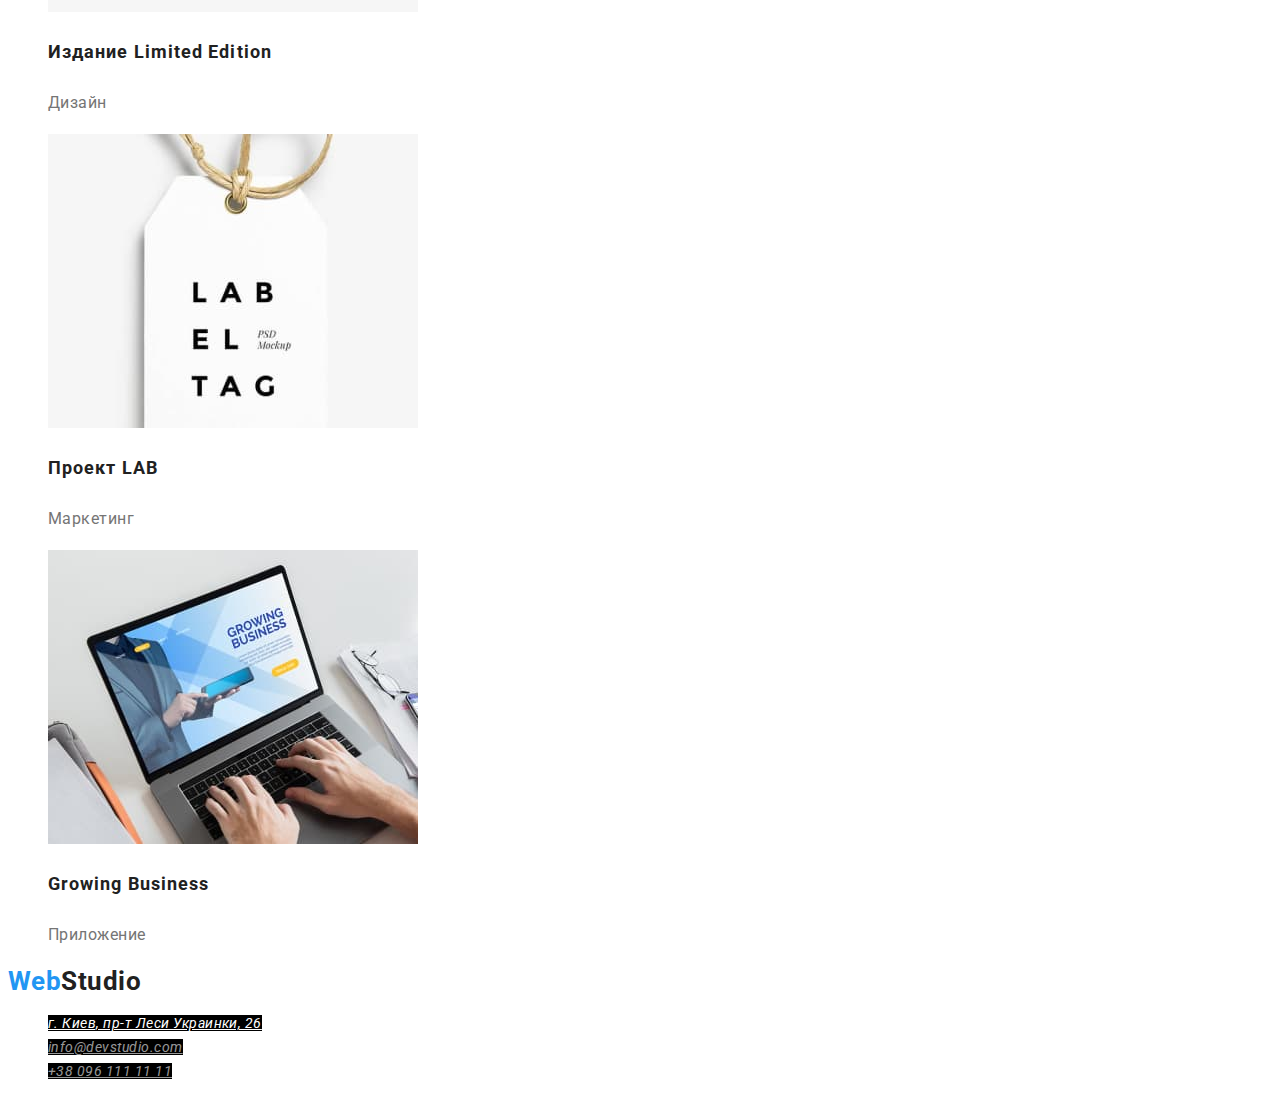
==== commit 8b9cca2c: "добавляет css стили" ====
--- a/portfolio.html
+++ b/portfolio.html
@@ -16,131 +16,124 @@
 
   <header>
     <nav class="nav">
-      <a href="#" class="nav-logo">Web<span class="nav-link">Studio</span></a>
+      <a class=" nav-logo" href="#">Web<span class="accent">Studio</span></a>
   
       <ul class="list nav-list">
-        <li class="nav-item">
-          <a href="./index.html" class="nav-link">Студия</a>
-        </li>
-        <li class="nav-item">
-          <a href="./portfolio.html" class="nav-link">Портфолио</a>
-        </li>
-        <li class="nav-item">
-          <a href="" class="nav-link">Контакты</a>
+        <li class="  nav-item">
+          <a class="nav-link  href=" ./index.html" ">Студия</a>
+          </li>
+          <li class=" nav-item">
+            <a class="nav-link  href=" ./portfolio.html" ">Портфолио</a>
+          </li>
+          <li class=" nav-item">
+              <a class="nav-link  href="" ">Контакты</a>
         </li>
       </ul>
   
     </nav>
     <ul class="list nav-contacts-list">
       <li class="nav-contacts-item">
-        <a href="mailto:info@devstudio.com" class="nav-link">info@devstudio.com</a>
-      </li>
-      <li class="nav-contacts-item">
-        <a href="tel:+380961111111" class="nav-link">+38 096 111 11 11</a>
-      </li>
-    </ul>
-  </header>
+        <a class="nav-link href=" mailto:info@devstudio.com" ">info@devstudio.com</a>
+          </li>
+          <li class=" nav-contacts-item">
+          <a class="nav-link  href=" tel:+380961111111" ">+38 096 111 11 11</a>
+          </li>
+      </ul>
+      </header>
 
   <main>
     <section>
       <h1>Наши работы</h1>
       <ul class="list filter-list">
         <li class="filter-item">
-        <button type="button" class="filter-btn">Все</button>
+        <button class="filter-btn" type="button" >Все</button>
           </li>
         <li class="filter-item">
-        <button type="button" class="filter-btn">Веб-сайты</button>
+        <button class="filter-btn" type="button" >Веб-сайты</button>
           </li>
         <li class="filter-item">
-          <button type="button" class="filter-btn">Приложения</button>
+          <button class="filter-btn" type="button" >Приложения</button>
           </li>
         <li class="filter-item">
-           <button type="button" class="filter-btn">Дизайн</button>
+           <button class="filter-btn" type="button" >Дизайн</button>
           </li>
         <li class="filter-item">
-           <button type="button" class="filter-btn">Маркетинг</button>
+           <button class="filter-btn"  type="button" >Маркетинг</button>
           </li>
       </ul>
     
 
     
-      <ul class="list section-working">
-        <li class="section-working-item"> 
-          <a href="" class="section-working-link" >
+      <ul class="list portfolio">
+        
+        <li  class="portfolio-item">
+          <a href="" class="portfolio-link">
             <img src="./images/technocryk.jpg" alt="Технокряк" width="370">
-            <h3 class="section-working-title">Технокряк</h3>
-            <p class="section-working-text">Веб-сайт</p>
+            <h3 class="portfolio-title">Технокряк</h3>
+            <p class="portfolio-text">Веб-сайт</p>
+        </a>
+        </li>
+
+        <li class="portfolio-item"> 
+          <a href="" class="portfolio-link">
+            <img src="./images/New_Orlean_vs_Golden_Star.jpg" alt="Постер_дизайн" width="370">
+            <h3 class="portfolio-title">Постер New Orlean vs Golden Star</h3>
+            <p class="portfolio-text">Дизайн</p>
           </a>
         </li>
 
-        <li  class="section-working-item">
-          <a href="" class="section-working-link">
-            <img src="./images/technocryk.jpg" alt="Технокряк" width="370">
-            <h3 class="section-working-title">Технокряк</h3>
-            <p class="section-working-text">Веб-сайт</p>
-        </a>
-        </li>
-
-        <li class="section-working-item"> 
-          <a href="" class="section-working-link">
-            <img src="./images/New_Orlean_vs_Golden_Star.jpg" alt="Постер_дизайн" width="370">
-            <h3 class="section-working-title">Постер New Orlean vs Golden Star</h3>
-            <p class="section-working-text">Дизайн</p>
-          </a>
-        </li>
-
-        <li class="section-working-item">
-          <a href="" class="section-working-link">
+        <li class="portfolio-item">
+          <a href="" class="portfolio-link">
           <img src="./images/Seafood.jpg" alt="Ресторан" width="370">
-        <h3 class="section-working-title">Ресторан Seafood</h3>
-        <p class="section-working-text">Приложение</p>
+        <h3 class="portfolio-title">Ресторан Seafood</h3>
+        <p class="portfolio-text">Приложение</p>
          </a>
         </li>
 
-        <li class="section-working-item">
-          <a href="" class="section-working-link">
+        <li class="portfolio-item">
+          <a href="" class="portfolio-link">
            <img src="./images/Prime.jpg" alt="Маркетинг" width="370">
-        <h3 class="section-working-title">Проект Prime</h3>
-        <p class="section-working-text">Маркетинг</p>
+        <h3 class="portfolio-title">Проект Prime</h3>
+        <p class="portfolio-text">Маркетинг</p>
          </a>
         </li>
 
-        <li class="section-working-item">
-          <a href="" class="section-working-link">
+        <li class="portfolio-item">
+          <a href="" class="portfolio-link">
            <img src="./images/Boxes.jpg" alt="Приложение" width="370">
-        <h3 class="section-working-title">Проект Boxes</h3>
-        <p class="section-working-text">Приложение</p>
+        <h3 class="portfolio-title">Проект Boxes</h3>
+        <p class="portfolio-text">Приложение</p>
          </a>
         </li>
 
-        <li class="section-working-item">
-          <a href="" class="section-working-link">
+        <li class="portfolio-item">
+          <a href="" class="portfolio-link">
            <img src="./images/Inspiration_has_no_Borders.jpg" alt="Веб-сайт" width="370">
-        <h3 class="section-working-title">Inspiration has no Borders</h3>
-        <p class="section-working-text">Веб-сайт</p>
+        <h3 class="portfolio-title">Inspiration has no Borders</h3>
+        <p class="portfolio-text">Веб-сайт</p>
          </a>
         </li>
-        <li class="section-working-item">
-          <a href="" class="section-working-link">
+        <li class="portfolio-item">
+          <a href="" class="portfolio-link">
             <img src="./images/Limited_Edition.jpg" alt="Дизайн" width="370">
-            <h3 class="section-working-title">Издание Limited Edition</h3>
-            <p class="section-working-text">Дизайн</p>
+            <h3 class="portfolio-title">Издание Limited Edition</h3>
+            <p class="portfolio-text">Дизайн</p>
          </a>
         </li>
 
-        <li class="section-working-item">
-          <a href="" class="section-working-link">
+        <li class="portfolio-item">
+          <a href="" class="portfolio-link">
             <img src="./images/LAB.jpg" alt="Маркетинг" width="370">
-            <h3 class="section-working-title">Проект LAB</h3>
-            <p class="section-working-text">Маркетинг</p>
+            <h3 class="portfolio-title">Проект LAB</h3>
+            <p class="portfolio-text">Маркетинг</p>
          </a>
         </li>
 
-        <li class="section-working-item">
-          <a href="" class="section-working-link">
+        <li class="portfolio-item">
+          <a href="" class="portfolio-link">
            <img src="./images/Growing_Business.jpg" alt="Приложение" width="370">
-            <h3 class="section-working-title">Growing Business</h3>
-            <p class="section-working-text">Приложение</p>
+            <h3 class="portfolio-title">Growing Business</h3>
+            <p class="portfolio-text">Приложение</p>
          </a>
         </li>
       
@@ -150,22 +143,23 @@
   </main>
 
   <footer>
-    <a href="" class="nav-logo">Web<span class="nav-link">Studio</span></a>
+    <a href="#" class=" nav-logo">Web<span class="accent">Studio</span></a>
   
     <address>
-      <ul class="list addr-list">
-        <li class="addr-item">
-          <a href="https://www.google.com/maps/d/viewer?msa=0&mid=10uSM3H-mIU3GznYo2szRIEphczw&ll=50.42732700000001%2C30.538092&z=17"
-            class="addr-link">г. Киев, пр-т Леси Украинки, 26</a>
+      <ul class="list address-list">
+        <li class="address-item">
+          <a class="address-link-contact address-link-color"
+            href="https://www.google.com/maps/d/viewer?msa=0&mid=10uSM3H-mIU3GznYo2szRIEphczw&ll=50.42732700000001%2C30.538092&z=17" target="_blank">г.
+            Киев, пр-т Леси Украинки, 26</a>
         </li>
         <li>
-          <a href="mailto:info@devstudio.com" class="addr-link">info@devstudio.com</a>
+          <a class="address-link-contact" href="mailto:info@devstudio.com">info@devstudio.com</a>
         </li>
         <li>
-          <a href="tel:+380961111111" class="addr-link">+38 096 111 11 11</a>
+          <a class="address-link-contact" href="tel:+380961111111">+38 096 111 11 11</a>
         </li>
       </ul>
-  
+    
     </address>
   </footer>
 
--- a/scc/style.css
+++ b/scc/style.css
@@ -4,25 +4,29 @@
   --secondary: #ffffff;
   --bg-footer: #2f303a;
   --accent: #2196f3;
+  --address-contact: rgba(255, 255, 255, 0.6);
 }
 
 body {
   font-family: 'Roboto', sans-serif;
   letter-spacing: 0.03em;
+  color: var(--primere-text);
   background-color: var(--secondary);
-  color: var(--primere-text);
 }
 
 .list {
   list-style: none;
 }
-.nav-logo .accent {
+
+.nav-logo {
   text-decoration: none;
-  color: var(--accent);
   font-weight: bold;
   font-size: 26px;
   line-height: 1.19;
-  letter-spacing: 0.03em;
+  color: var(--accent);
+}
+.accent {
+  color: var(--title);
 }
 .nav-link {
   text-decoration: none;
@@ -32,13 +36,17 @@
   letter-spacing: 0.02em;
   color: var(--title);
 }
+.nav-link:hover,
+.nav-link:focus {
+  color: var(--accent);
+}
+.nav-contacts-item .nav-link {
+  color: var(--primere-text);
+}
 
-.nav-contacts-item .nav-link {
-  font-weight: 500;
-  font-size: 14px;
-  line-height: 1.14;
-  letter-spacing: 0.02em;
-  color: var(--primere-text);
+.nav-contacts-item .nav-link:focus,
+.nav-contacts-item .nav-link:hover {
+  color: var(--accent);
 }
 
 .title {
@@ -48,8 +56,8 @@
   text-align: center;
   letter-spacing: 0.06em;
   text-transform: uppercase;
+  color: var(--secondary);
   background: #2f303a;
-  color: var(--secondary);
 }
 
 .btn {
@@ -68,34 +76,68 @@
   font-size: 36px;
   line-height: 1.17;
   text-align: center;
-  letter-spacing: 0.03em;
   color: var(--title);
 }
 .pas-title {
   font-weight: bold;
   font-size: 14px;
   line-height: 1.14;
-  letter-spacing: 0.03em;
   text-transform: uppercase;
-
   color: var(--title);
 }
 .pas-text {
   font-size: 14px;
   line-height: 1.71;
-  letter-spacing: 0.03em;
 }
 
 .user-team {
   font-weight: 500;
   font-size: 16px;
   line-height: 1.19;
-  letter-spacing: 0.03em;
   color: var(--title);
 }
 
 .user-text {
   font-size: 16px;
   line-height: 1.19;
-  letter-spacing: 0.03em;
 }
+
+.address-link-contact {
+  font-size: 14px;
+  line-height: 1.71;
+  color: var(--address-contact);
+  background: #000;
+}
+.address-item > .address-link-color {
+  color: var(--secondary);
+}
+
+.filter-btn {
+  font-weight: 500;
+  font-size: 16px;
+  line-height: 1.62;
+  color: var(--title);
+  cursor: pointer;
+}
+
+.filter-btn:hover,
+.filter-btn:focus {
+  color: var(--secondary);
+  background-color: var(--accent);
+}
+.portfolio-title {
+  font-weight: bold;
+  font-size: 18px;
+  line-height: 2;
+  letter-spacing: 0.06em;
+  color: var(--title);
+}
+
+.portfolio-link {
+  text-decoration: none;
+}
+.portfolio-text {
+  font-size: 16px;
+  line-height: 1.87;
+  color: var(--primere-text);
+}
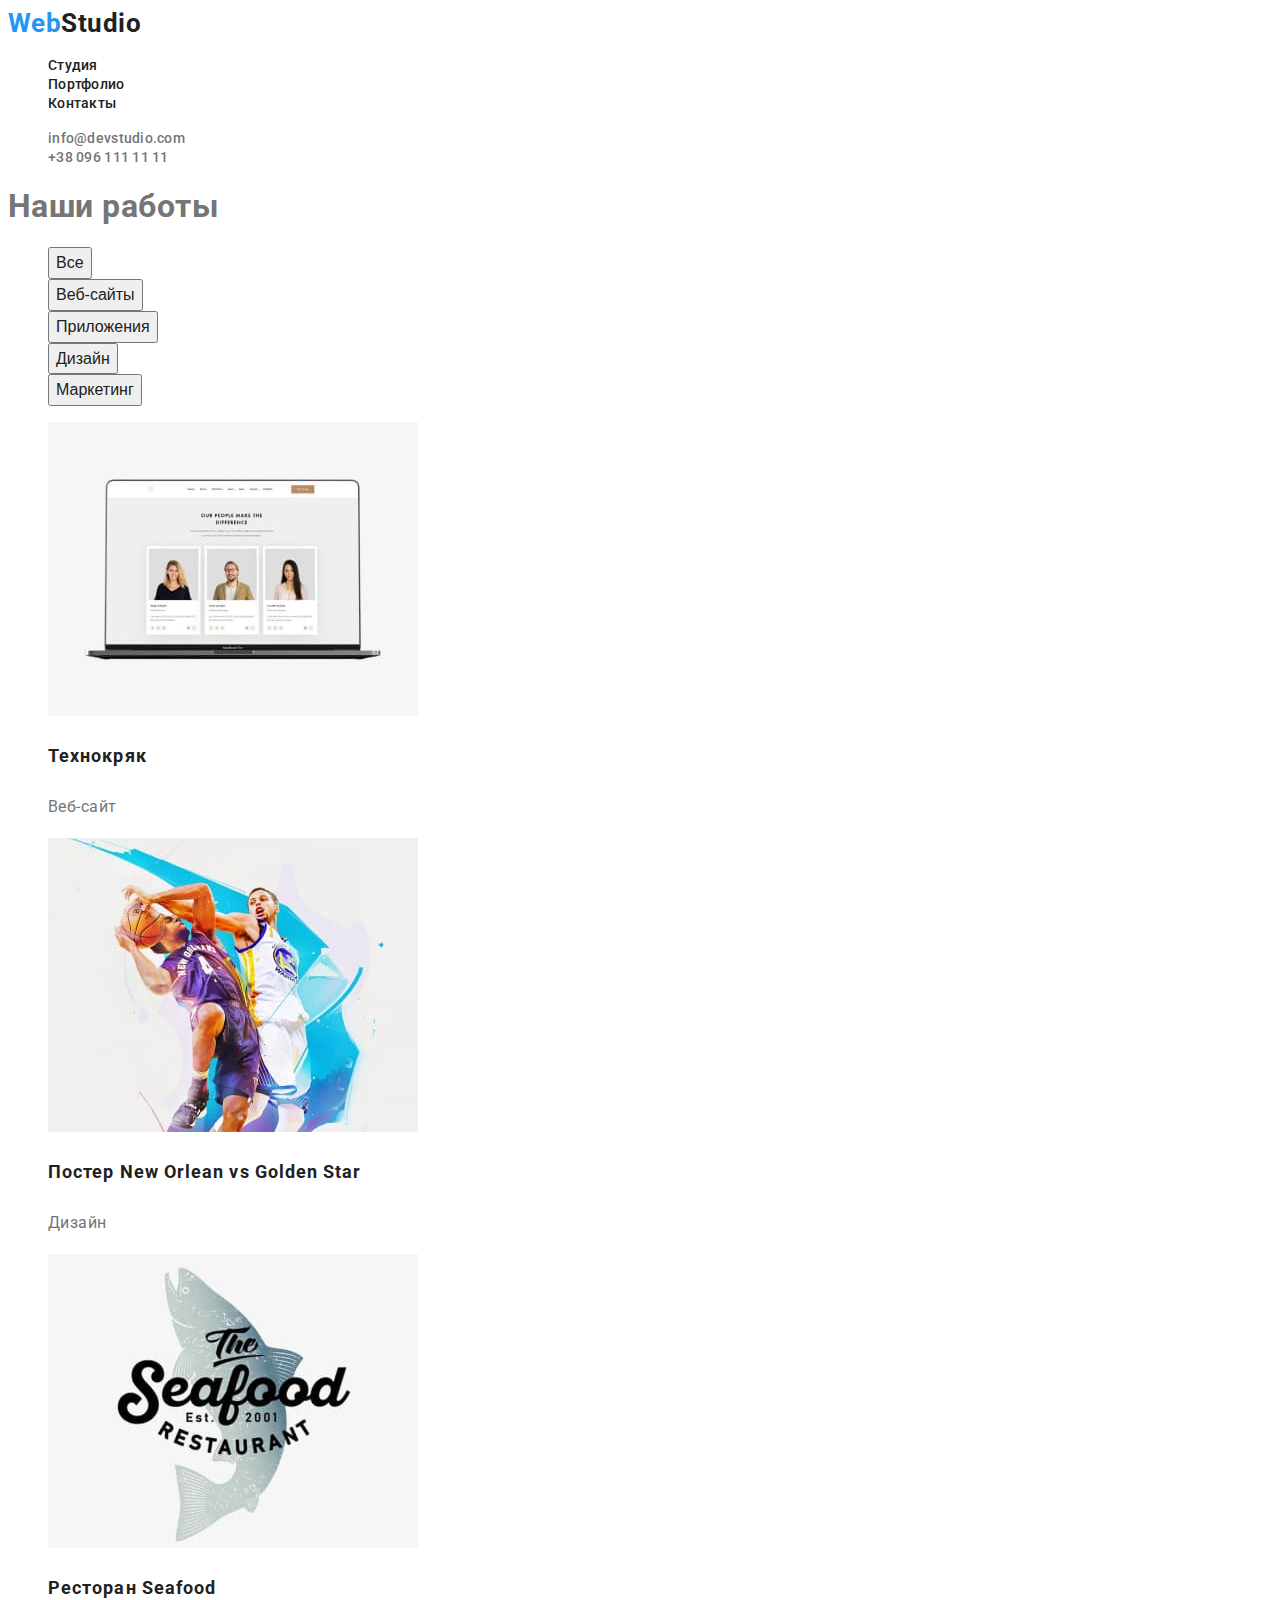
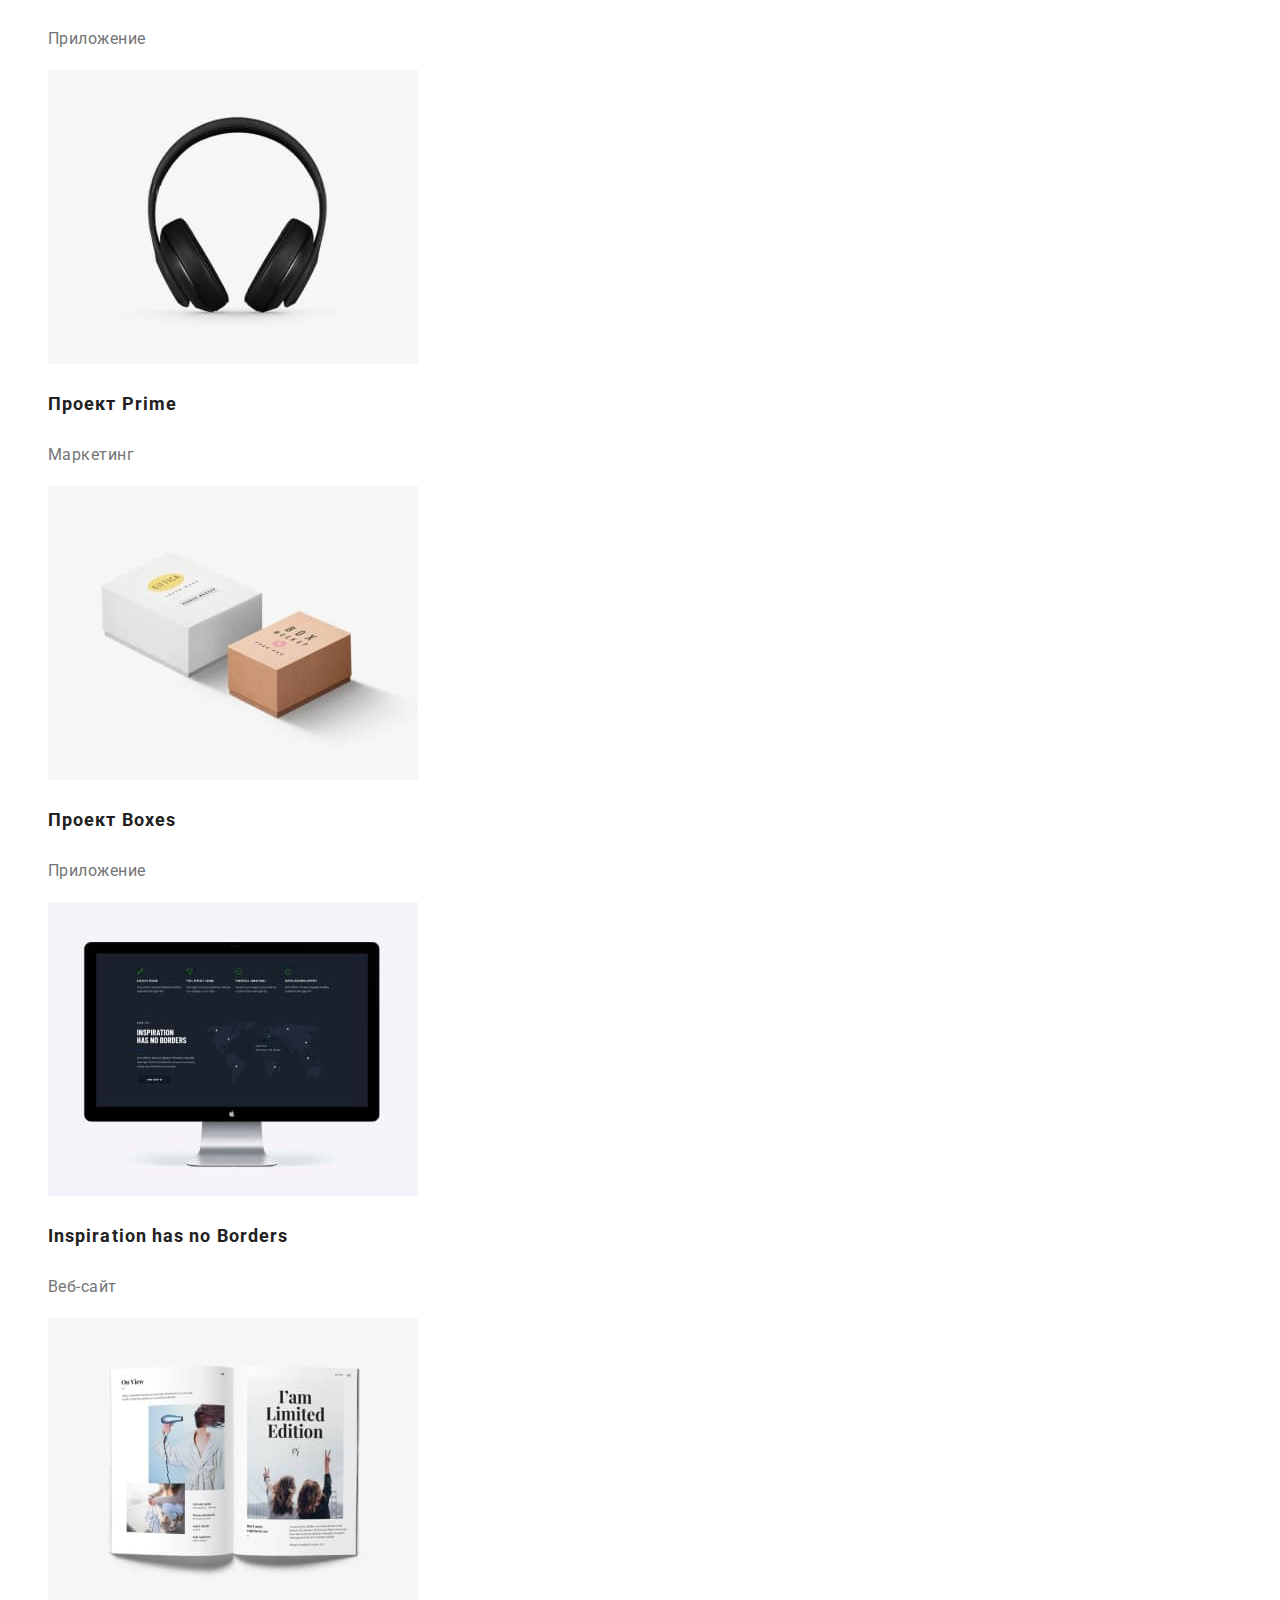
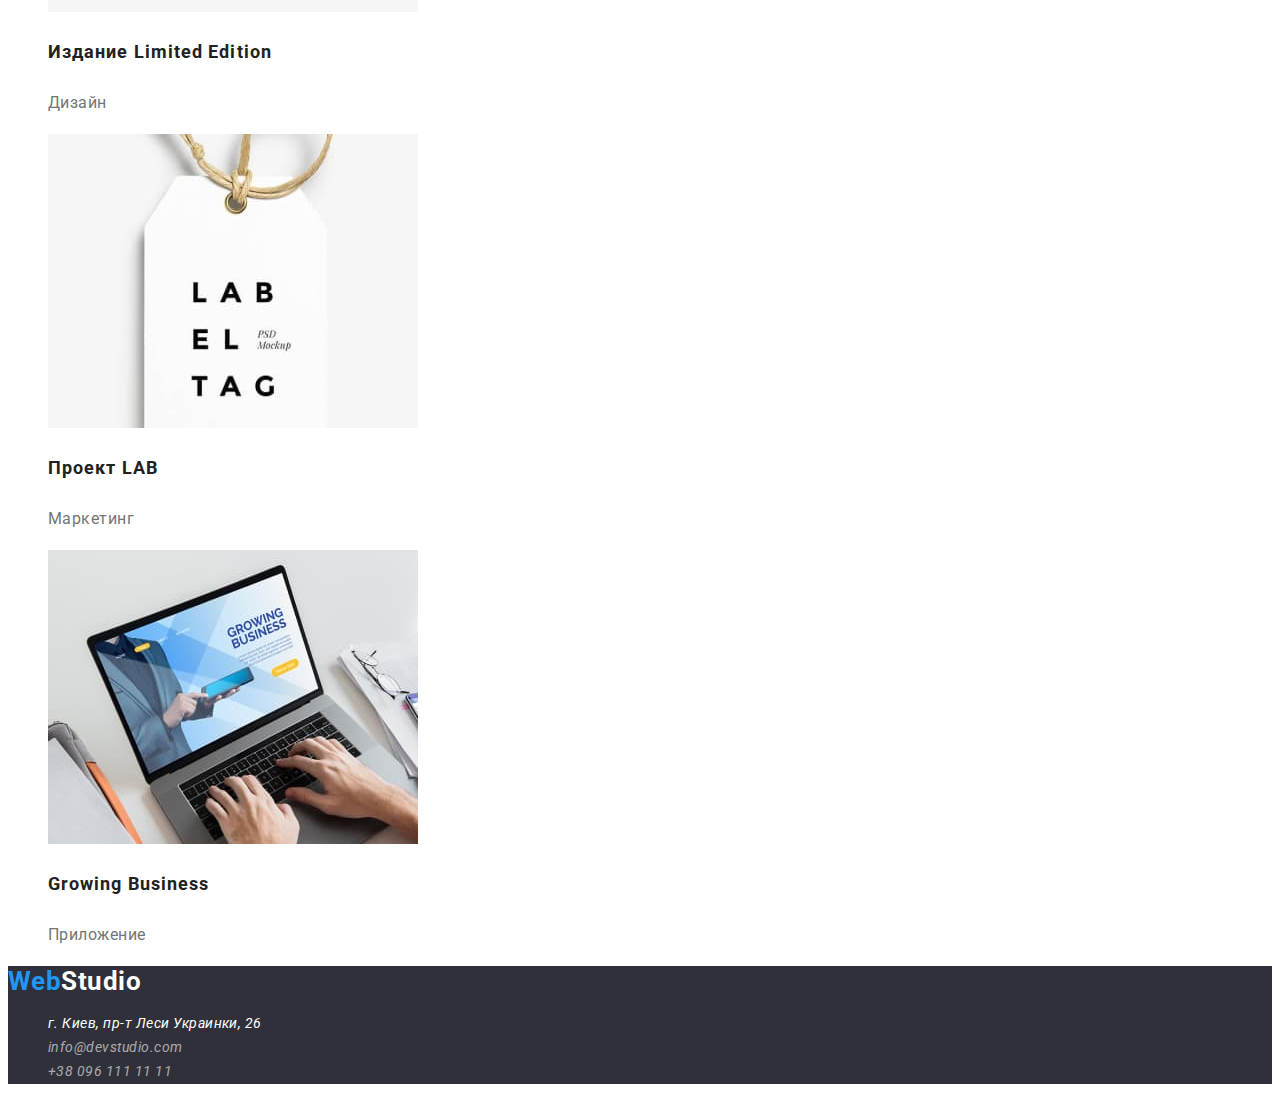
==== commit 15f30f60: "пофиксил стилизацию" ====
--- a/portfolio.html
+++ b/portfolio.html
@@ -1,5 +1,5 @@
 <!DOCTYPE html>
-<html lang="en">
+<html lang="ru">
 <head>
   <meta charset="UTF-8">
   <meta http-equiv="X-UA-Compatible" content="IE=edge">
@@ -7,10 +7,9 @@
   <title>Document</title>
   <link rel="preconnect" href="https://fonts.googleapis.com">
   <link rel="preconnect" href="https://fonts.gstatic.com" crossorigin>
-  <link
-    href="https://fonts.googleapis.com/css2?family=Raleway:wght@700&family=Roboto:ital,wght@0,400;0,500;0,700;1,900&display=swap"
+  <link href="https://fonts.googleapis.com/css2?family=Raleway:wght@700&family=Roboto:wght@400;500;700;900&display=swap"
     rel="stylesheet">
-    <link rel="stylesheet" href="./scc/style.css">
+    <link rel="stylesheet" href="./css/style.css">
 </head>
 <body>
 
@@ -20,23 +19,23 @@
   
       <ul class="list nav-list">
         <li class="  nav-item">
-          <a class="nav-link  href=" ./index.html" ">Студия</a>
+          <a class="nav-link"  href=" ./index.html" >Студия</a>
           </li>
           <li class=" nav-item">
-            <a class="nav-link  href=" ./portfolio.html" ">Портфолио</a>
+            <a class="nav-link"  href=" ./portfolio.html" >Портфолио</a>
           </li>
           <li class=" nav-item">
-              <a class="nav-link  href="" ">Контакты</a>
+              <a class="nav-link"  href="" >Контакты</a>
         </li>
       </ul>
   
     </nav>
     <ul class="list nav-contacts-list">
       <li class="nav-contacts-item">
-        <a class="nav-link href=" mailto:info@devstudio.com" ">info@devstudio.com</a>
+        <a class="nav-link" href="mailto:info@devstudio.com">info@devstudio.com</a>
           </li>
-          <li class=" nav-contacts-item">
-          <a class="nav-link  href=" tel:+380961111111" ">+38 096 111 11 11</a>
+          <li class="nav-contacts-item">
+          <a class="nav-link"  href="tel:+380961111111">+38 096 111 11 11</a>
           </li>
       </ul>
       </header>
@@ -142,8 +141,8 @@
     </section>
   </main>
 
-  <footer>
-    <a href="#" class=" nav-logo">Web<span class="accent">Studio</span></a>
+  <footer class="footer-bg" >
+    <a href="#" class=" nav-logo">Web<span class="accent-fr">Studio</span></a>
   
     <address>
       <ul class="list address-list">
--- a/css/style.css
+++ b/css/style.css
@@ -0,0 +1,150 @@
+:root {
+  --primere-text: #757575;
+  --title: #212121;
+  --secondary: #ffffff;
+  --bg-footer: #2f303a;
+  --accent: #2196f3;
+  --address-contact: rgba(255, 255, 255, 0.6);
+}
+
+body {
+  font-family: 'Roboto', sans-serif;
+  letter-spacing: 0.03em;
+  color: var(--primere-text);
+  background-color: var(--secondary);
+}
+
+.list {
+  list-style: none;
+}
+
+.nav-logo {
+  text-decoration: none;
+  font-weight: 700;
+  font-size: 26px;
+  line-height: 1.19;
+  color: var(--accent);
+}
+.accent {
+  color: var(--title);
+}
+.nav-link {
+  text-decoration: none;
+  font-weight: 500;
+  font-size: 14px;
+  line-height: 1.14;
+  letter-spacing: 0.02em;
+  color: var(--title);
+}
+.nav-link:hover,
+.nav-link:focus {
+  color: var(--accent);
+}
+.nav-contacts-item .nav-link {
+  color: var(--primere-text);
+}
+
+.nav-contacts-item .nav-link:focus,
+.nav-contacts-item .nav-link:hover {
+  color: var(--accent);
+}
+
+.title {
+  font-weight: 900;
+  font-size: 44px;
+  line-height: 1.36;
+  text-align: center;
+  letter-spacing: 0.06em;
+  text-transform: uppercase;
+  color: var(--secondary);
+  background: #2f303a;
+}
+
+.btn {
+  font-weight: 700;
+  font-size: 16px;
+  line-height: 1.87;
+  letter-spacing: 0.06em;
+  color: var(--secondary);
+  background: var(--accent);
+  box-shadow: 0px 4px 4px rgba(0, 0, 0, 0.15);
+  border-radius: 4px;
+  border: none;
+}
+.section-title {
+  font-weight: 700;
+  font-size: 36px;
+  line-height: 1.17;
+  text-align: center;
+  color: var(--title);
+}
+.pas-title {
+  font-weight: 700;
+  font-size: 14px;
+  line-height: 1.14;
+  text-transform: uppercase;
+  color: var(--title);
+}
+.pas-text {
+  font-size: 14px;
+  line-height: 1.71;
+}
+
+.user-team {
+  font-weight: 500;
+  font-size: 16px;
+  line-height: 1.19;
+  color: var(--title);
+}
+
+.user-text {
+  font-size: 16px;
+  line-height: 1.19;
+}
+
+.footer-bg {
+  background-color: var(--bg-footer);
+}
+.address-link-contact {
+  text-decoration: none;
+  font-size: 14px;
+  line-height: 1.71;
+  color: var(--address-contact);
+}
+.address-item > .address-link-color {
+  color: var(--secondary);
+}
+
+.accent-fr {
+  color: var(--secondary);
+}
+
+.filter-btn {
+  font-weight: 500;
+  font-size: 16px;
+  line-height: 1.62;
+  color: var(--title);
+  cursor: pointer;
+}
+
+.filter-btn:hover,
+.filter-btn:focus {
+  color: var(--secondary);
+  background-color: var(--accent);
+}
+.portfolio-title {
+  font-weight: 700;
+  font-size: 18px;
+  line-height: 2;
+  letter-spacing: 0.06em;
+  color: var(--title);
+}
+
+.portfolio-link {
+  text-decoration: none;
+}
+.portfolio-text {
+  font-size: 16px;
+  line-height: 1.87;
+  color: var(--primere-text);
+}
